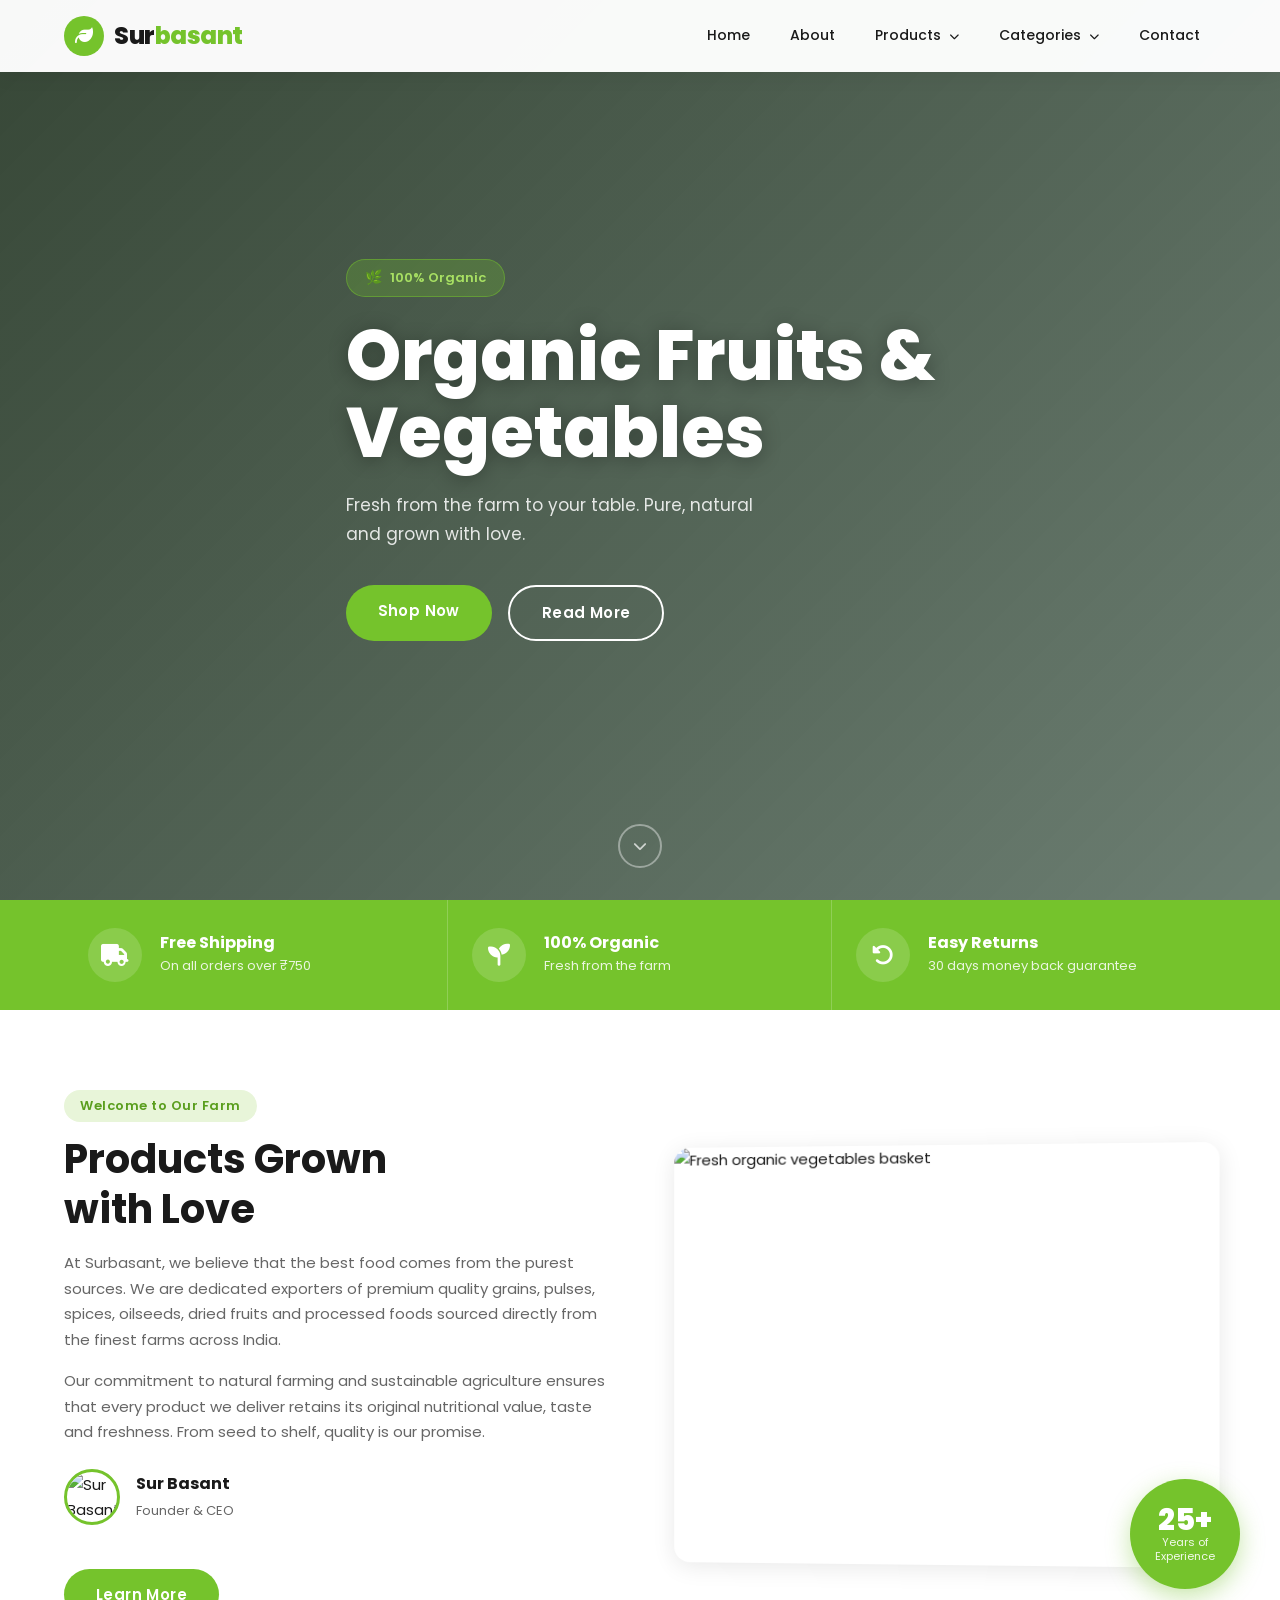
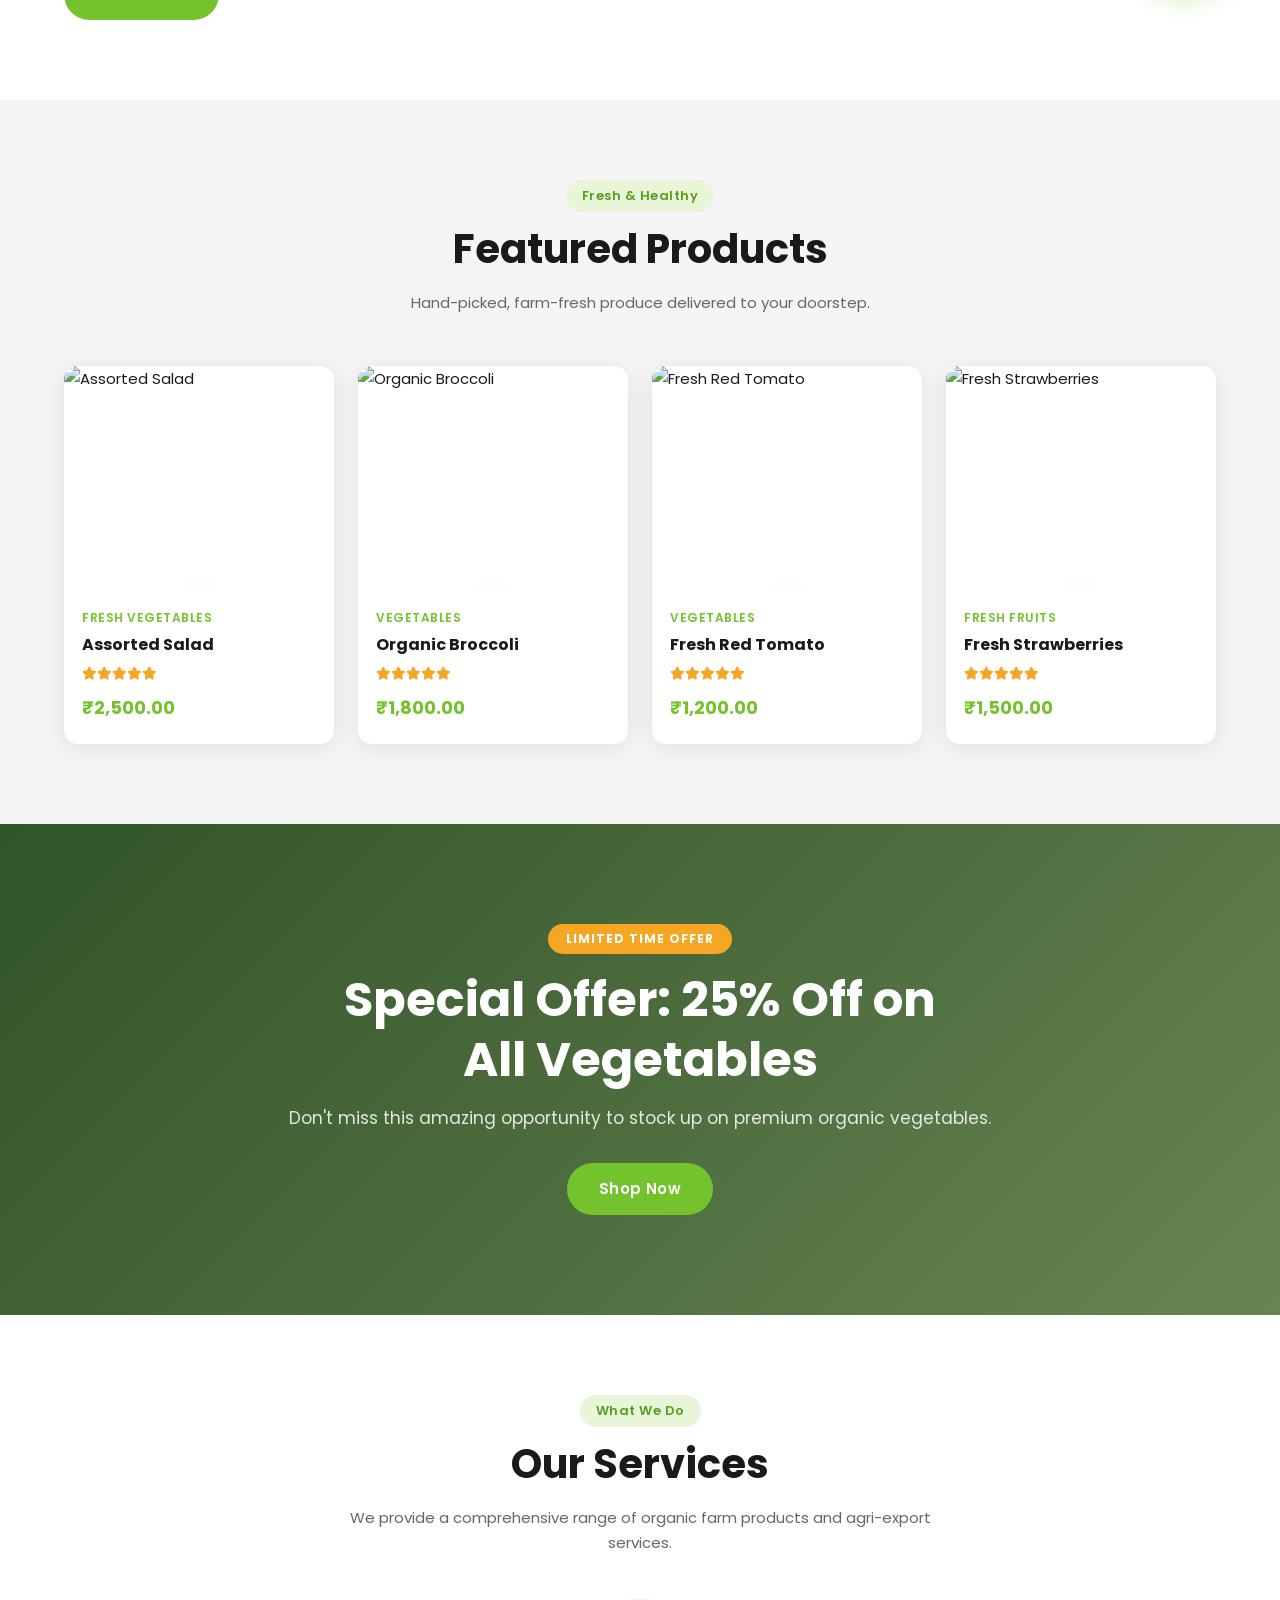
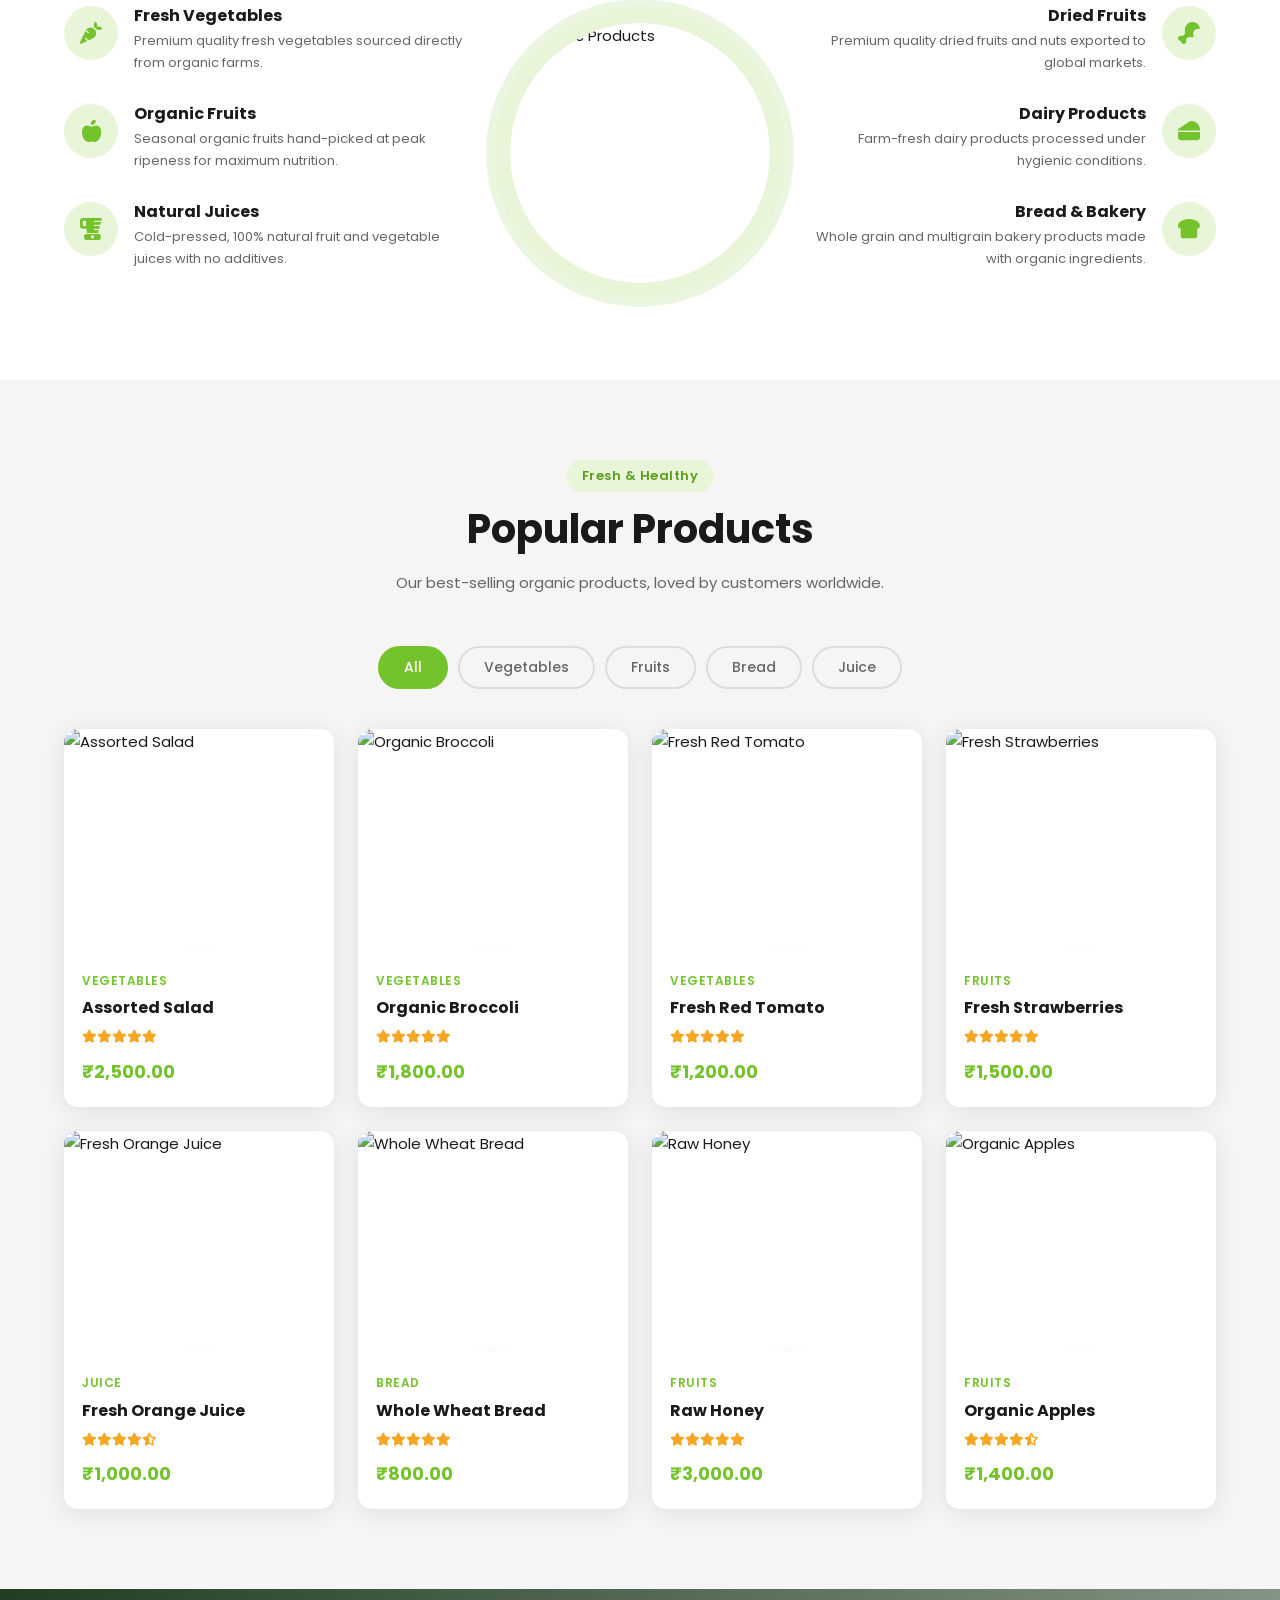
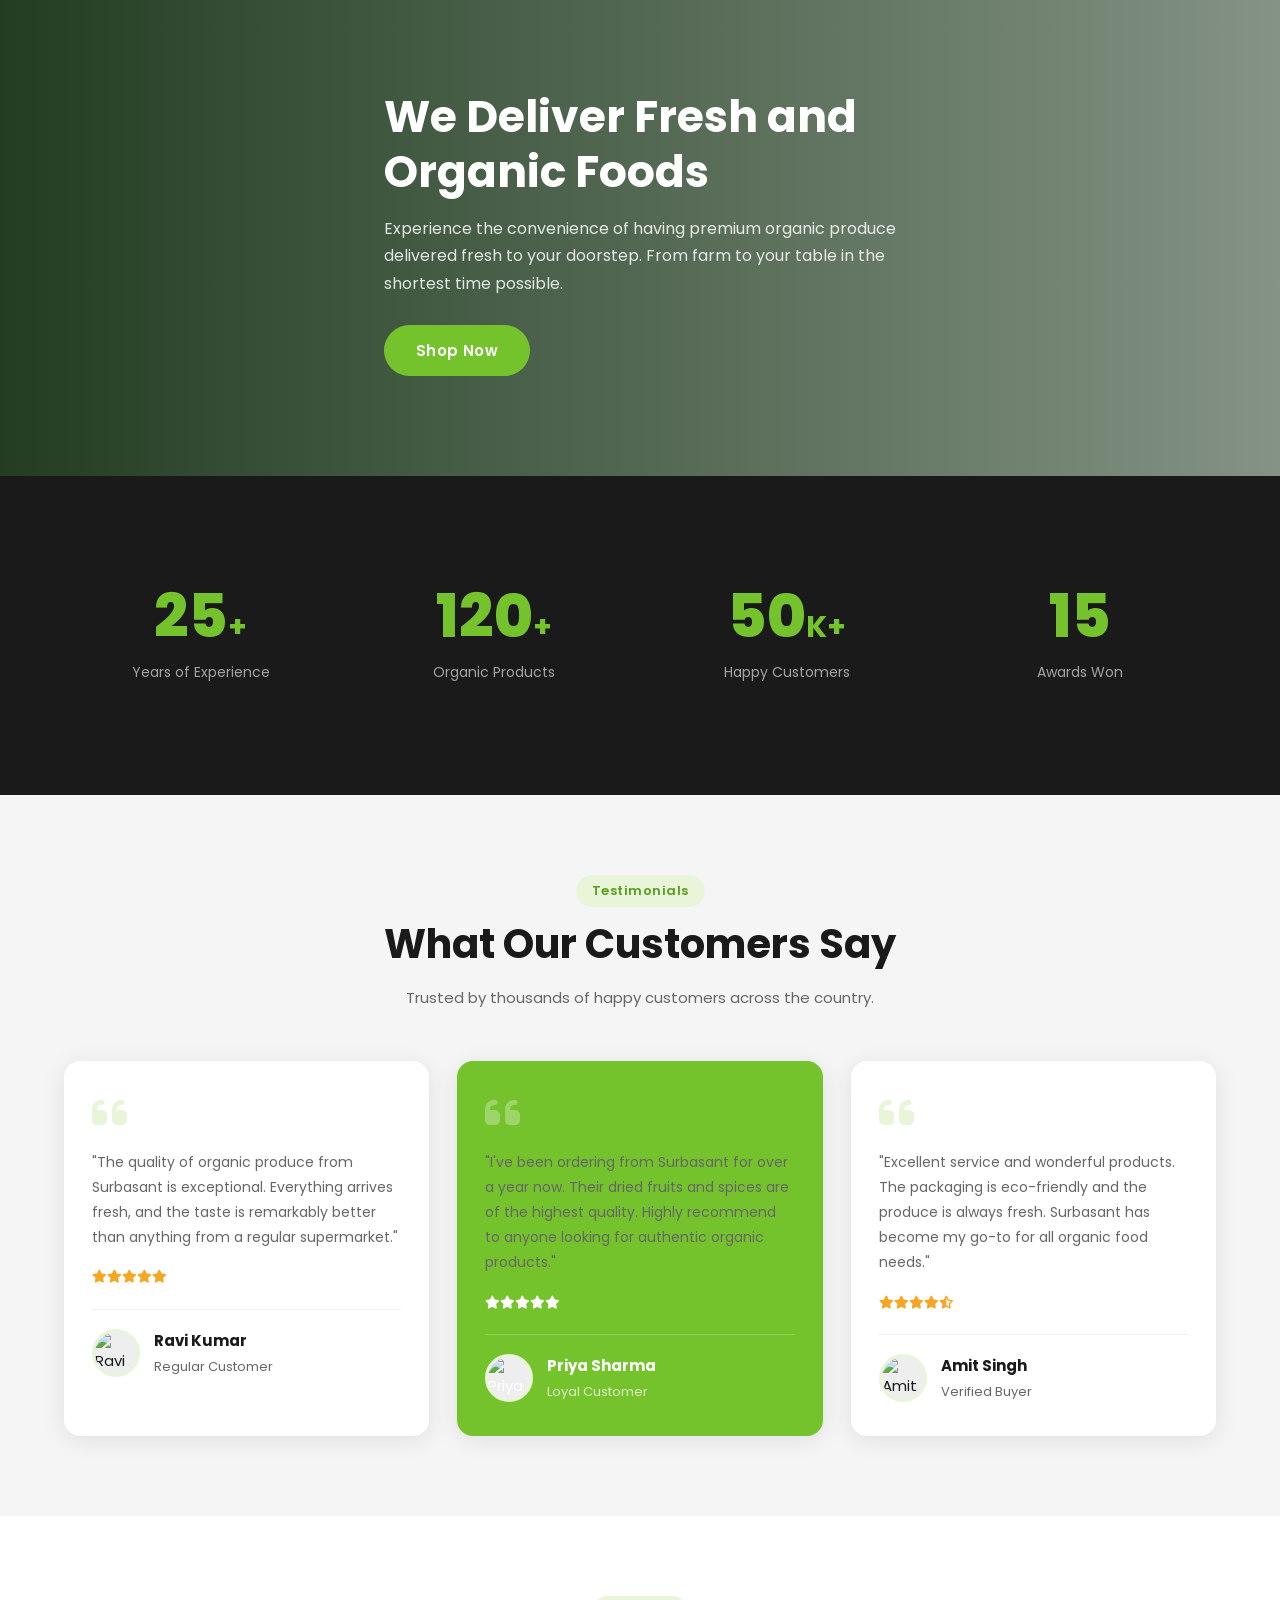
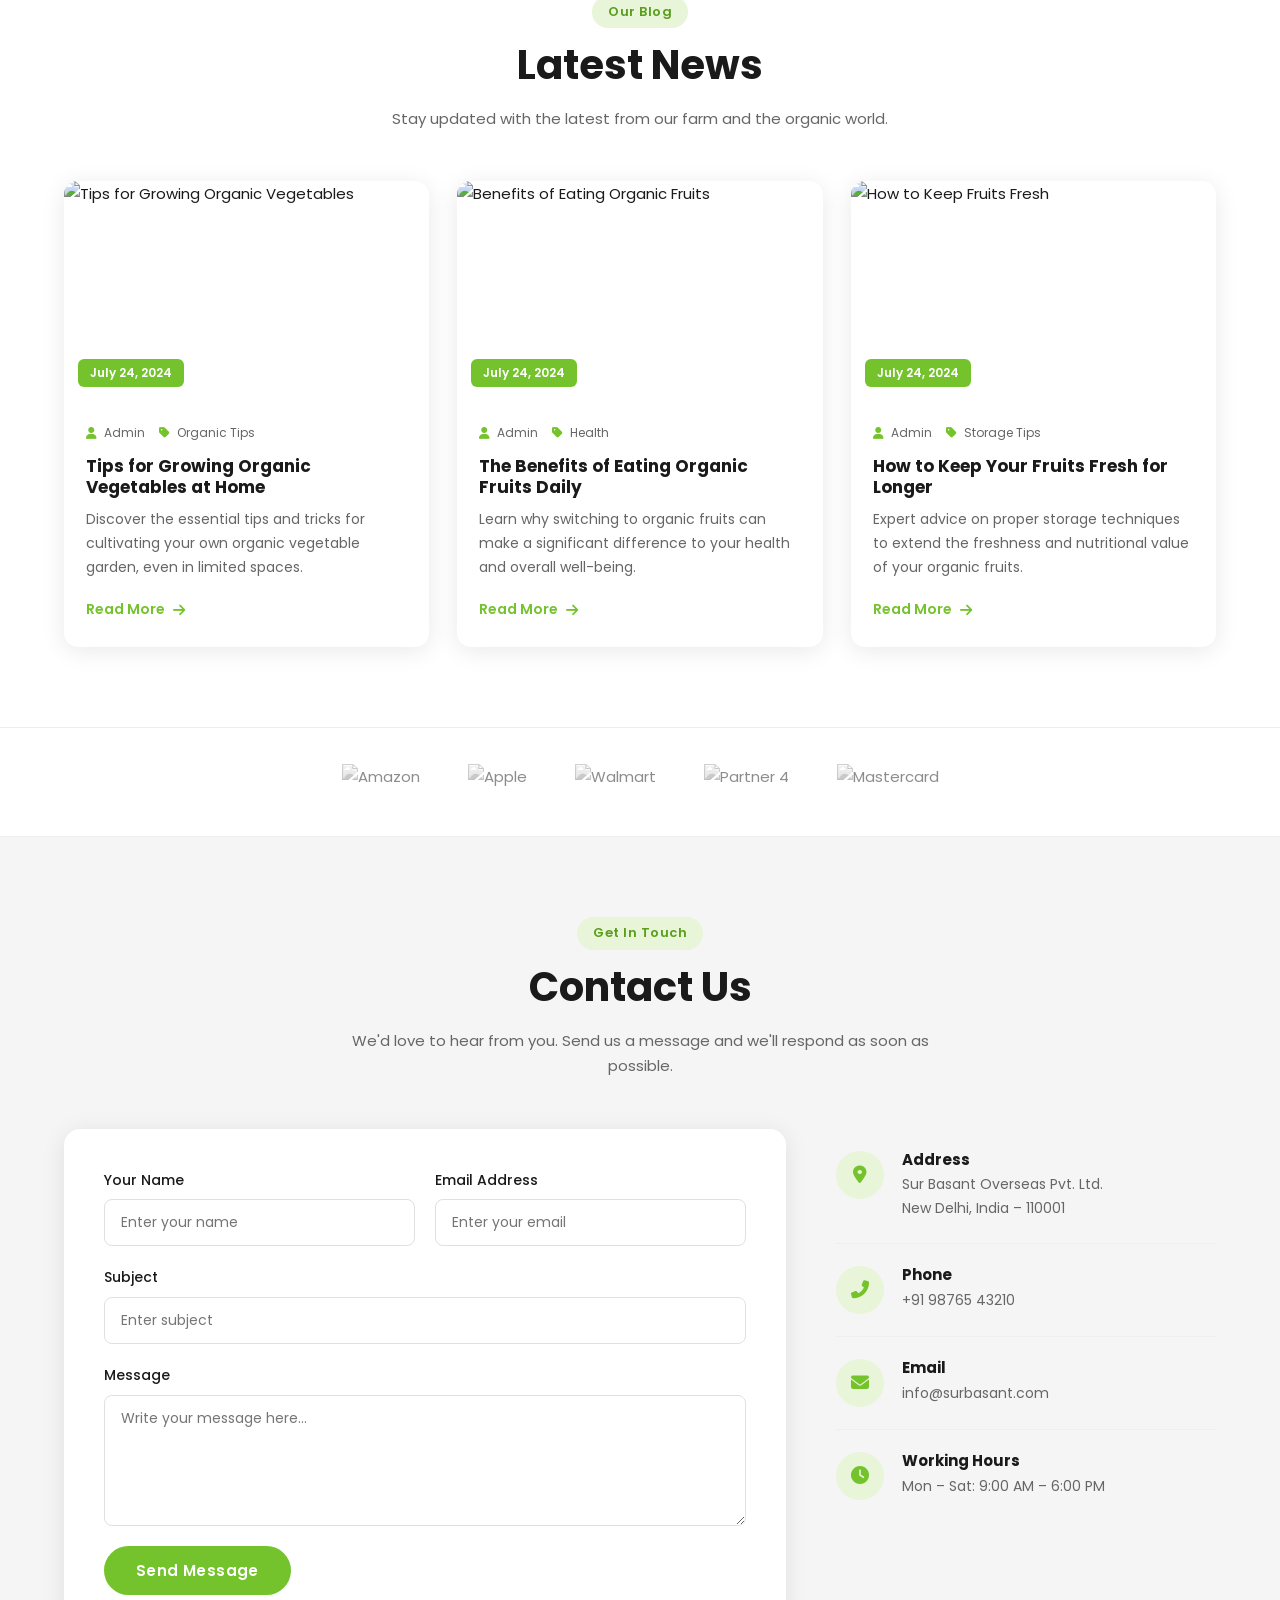
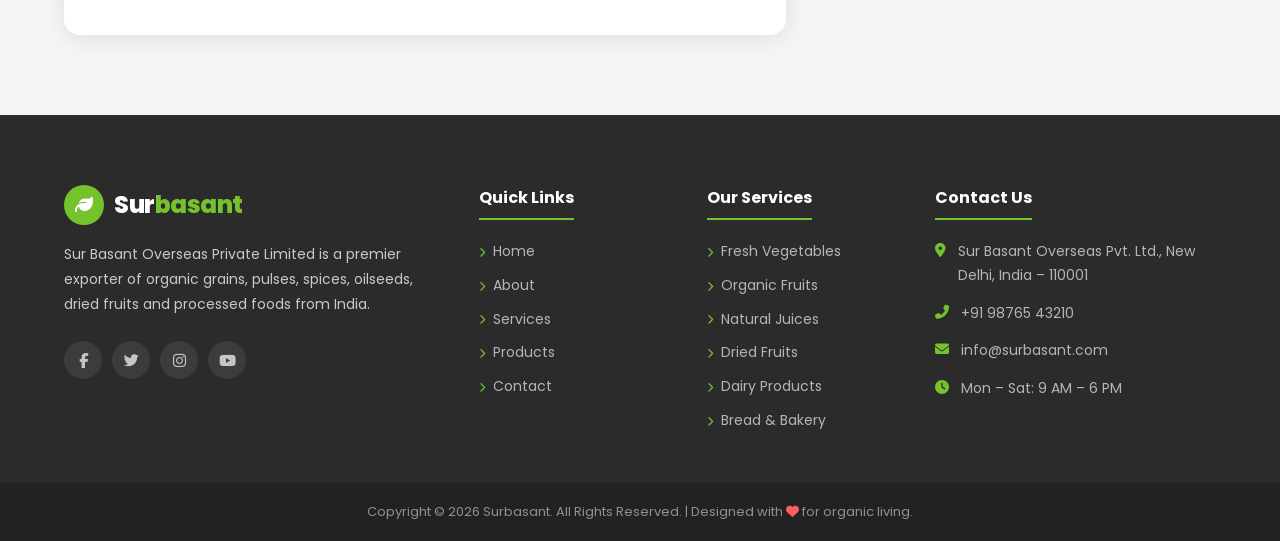
==== index.html @ d6993781 "Initial commit: Complete surbasant.com clone with multi-page support - index.html: Full homepage (he" ====
<!DOCTYPE html>
<html lang="en">
<head>
  <meta charset="UTF-8" />
  <meta name="viewport" content="width=device-width, initial-scale=1.0" />
  <title>Sur Basant Overseas Private Limited – Exporters of Grains, Pulses, Spices, Oilseeds, Dried Fruits & Processed Foods</title>
  <meta name="description" content="Sur Basant Overseas Private Limited – Premium exporters of 100% organic grains, pulses, spices, oilseeds, dried fruits and processed foods. Farm fresh, naturally grown." />
  <link rel="preconnect" href="https://fonts.googleapis.com" />
  <link rel="preconnect" href="https://fonts.gstatic.com" crossorigin />
  <link href="https://fonts.googleapis.com/css2?family=Poppins:wght@300;400;500;600;700;800&display=swap" rel="stylesheet" />
  <link rel="stylesheet" href="https://cdnjs.cloudflare.com/ajax/libs/font-awesome/6.5.0/css/all.min.css" />
  <link rel="stylesheet" href="style.css" />
</head>
<body>

  <!-- ========== HEADER ========== -->
  <header class="site-header" id="site-header">
    <div class="container header-inner">
      <div class="logo">
        <a href="index.html">
          <span class="logo-icon"><i class="fas fa-leaf"></i></span>
          <span class="logo-text">Sur<span>basant</span></span>
        </a>
      </div>
      <nav class="main-nav" id="main-nav">
        <ul>
          <li><a href="index.html" class="active">Home</a></li>
          <li><a href="about.html">About</a></li>
          <li class="has-dropdown">
            <a href="#">Products <i class="fas fa-chevron-down nav-arrow"></i></a>
            <ul class="dropdown">
              <li><a href="products/basmati-rice.html"><i class="fas fa-seedling"></i> Basmati Rice</a></li>
              <li><a href="products/chickpeas.html"><i class="fas fa-circle"></i> Chickpeas</a></li>
            </ul>
          </li>
          <li class="has-dropdown">
            <a href="#">Categories <i class="fas fa-chevron-down nav-arrow"></i></a>
            <ul class="dropdown">
              <li><a href="category/spices.html"><i class="fas fa-pepper-hot"></i> Spices</a></li>
              <li><a href="#"><i class="fas fa-wheat-awn"></i> Grains</a></li>
              <li><a href="#"><i class="fas fa-circle"></i> Pulses</a></li>
              <li><a href="#"><i class="fas fa-apple-alt"></i> Dried Fruits</a></li>
            </ul>
          </li>
          <li><a href="contact.html">Contact</a></li>
        </ul>
      </nav>
      <button class="hamburger" id="hamburger" aria-label="Toggle menu">
        <span></span><span></span><span></span>
      </button>
    </div>
  </header>

  <!-- ========== HERO SECTION ========== -->
  <section class="hero" id="home">
    <div class="hero-bg"></div>
    <div class="hero-overlay"></div>
    <div class="container hero-content">
      <span class="hero-tag">100% Organic</span>
      <h1 class="hero-title">Organic Fruits &amp;<br />Vegetables</h1>
      <p class="hero-subtitle">Fresh from the farm to your table. Pure, natural and grown with love.</p>
      <div class="hero-btns">
        <a href="#products" class="btn btn-primary">Shop Now</a>
        <a href="#about" class="btn btn-outline">Read More</a>
      </div>
    </div>
    <div class="hero-scroll-indicator">
      <span><i class="fas fa-chevron-down"></i></span>
    </div>
  </section>

  <!-- ========== FEATURES STRIP ========== -->
  <section class="features-strip">
    <div class="container features-grid">
      <div class="feature-item">
        <div class="feature-icon"><i class="fas fa-truck"></i></div>
        <div class="feature-text">
          <h4>Free Shipping</h4>
          <p>On all orders over ₹750</p>
        </div>
      </div>
      <div class="feature-item">
        <div class="feature-icon"><i class="fas fa-seedling"></i></div>
        <div class="feature-text">
          <h4>100% Organic</h4>
          <p>Fresh from the farm</p>
        </div>
      </div>
      <div class="feature-item">
        <div class="feature-icon"><i class="fas fa-undo-alt"></i></div>
        <div class="feature-text">
          <h4>Easy Returns</h4>
          <p>30 days money back guarantee</p>
        </div>
      </div>
    </div>
  </section>

  <!-- ========== ABOUT / WELCOME SECTION ========== -->
  <section class="about-section section-padding" id="about">
    <div class="container about-grid">
      <div class="about-text">
        <span class="section-tag">Welcome to Our Farm</span>
        <h2 class="section-title">Products Grown<br />with Love</h2>
        <p>At Surbasant, we believe that the best food comes from the purest sources. We are dedicated exporters of premium quality grains, pulses, spices, oilseeds, dried fruits and processed foods sourced directly from the finest farms across India.</p>
        <p>Our commitment to natural farming and sustainable agriculture ensures that every product we deliver retains its original nutritional value, taste and freshness. From seed to shelf, quality is our promise.</p>
        <div class="about-signature">
          <img src="https://api.dicebear.com/7.x/initials/svg?seed=Sur+Basant&backgroundColor=75c32c&textColor=ffffff&radius=50&fontSize=36" alt="Sur Basant Signature" class="signature-img" />
          <div>
            <strong>Sur Basant</strong>
            <span>Founder &amp; CEO</span>
          </div>
        </div>
        <a href="#about" class="btn btn-primary mt-20">Learn More</a>
      </div>
      <div class="about-image">
        <img src="https://images.unsplash.com/photo-1542838132-92c53300491e?w=600&q=80" alt="Fresh organic vegetables basket" />
        <div class="about-badge">
          <span class="badge-num">25+</span>
          <span class="badge-txt">Years of<br/>Experience</span>
        </div>
      </div>
    </div>
  </section>

  <!-- ========== FEATURED PRODUCTS ========== -->
  <section class="products-section section-padding bg-light" id="featured">
    <div class="container">
      <div class="section-header">
        <span class="section-tag">Fresh &amp; Healthy</span>
        <h2 class="section-title">Featured Products</h2>
        <p>Hand-picked, farm-fresh produce delivered to your doorstep.</p>
      </div>
      <div class="products-grid" id="featured-grid">
        <div class="product-card">
          <div class="product-img-wrap">
            <img src="https://images.unsplash.com/photo-1512621776951-a57141f2eefd?w=400&q=80" alt="Assorted Salad" />
            <div class="product-hover-btn"><i class="fas fa-shopping-cart"></i></div>
          </div>
          <div class="product-info">
            <span class="product-cat">Fresh Vegetables</span>
            <h4 class="product-name"><a href="#">Assorted Salad</a></h4>
            <div class="product-stars">
              <i class="fas fa-star"></i><i class="fas fa-star"></i><i class="fas fa-star"></i><i class="fas fa-star"></i><i class="fas fa-star"></i>
            </div>
            <span class="product-price">₹2,500.00</span>
          </div>
        </div>
        <div class="product-card">
          <div class="product-img-wrap">
            <img src="https://images.unsplash.com/photo-1459411621453-7b03977f4bfc?w=400&q=80" alt="Organic Broccoli" />
            <div class="product-hover-btn"><i class="fas fa-shopping-cart"></i></div>
          </div>
          <div class="product-info">
            <span class="product-cat">Vegetables</span>
            <h4 class="product-name"><a href="#">Organic Broccoli</a></h4>
            <div class="product-stars">
              <i class="fas fa-star"></i><i class="fas fa-star"></i><i class="fas fa-star"></i><i class="fas fa-star"></i><i class="fas fa-star"></i>
            </div>
            <span class="product-price">₹1,800.00</span>
          </div>
        </div>
        <div class="product-card">
          <div class="product-img-wrap">
            <img src="https://images.unsplash.com/photo-1546094096-0df4bcaaa337?w=400&q=80" alt="Fresh Red Tomato" />
            <div class="product-hover-btn"><i class="fas fa-shopping-cart"></i></div>
          </div>
          <div class="product-info">
            <span class="product-cat">Vegetables</span>
            <h4 class="product-name"><a href="#">Fresh Red Tomato</a></h4>
            <div class="product-stars">
              <i class="fas fa-star"></i><i class="fas fa-star"></i><i class="fas fa-star"></i><i class="fas fa-star"></i><i class="fas fa-star"></i>
            </div>
            <span class="product-price">₹1,200.00</span>
          </div>
        </div>
        <div class="product-card">
          <div class="product-img-wrap">
            <img src="https://images.unsplash.com/photo-1464965911861-746a04b4bca6?w=400&q=80" alt="Fresh Strawberries" />
            <div class="product-hover-btn"><i class="fas fa-shopping-cart"></i></div>
          </div>
          <div class="product-info">
            <span class="product-cat">Fresh Fruits</span>
            <h4 class="product-name"><a href="#">Fresh Strawberries</a></h4>
            <div class="product-stars">
              <i class="fas fa-star"></i><i class="fas fa-star"></i><i class="fas fa-star"></i><i class="fas fa-star"></i><i class="fas fa-star"></i>
            </div>
            <span class="product-price">₹1,500.00</span>
          </div>
        </div>
      </div>
    </div>
  </section>

  <!-- ========== SPECIAL OFFER BANNER ========== -->
  <section class="offer-banner">
    <div class="offer-overlay"></div>
    <div class="container offer-content">
      <span class="offer-tag">Limited Time Offer</span>
      <h2>Special Offer: 25% Off on<br />All Vegetables</h2>
      <p>Don't miss this amazing opportunity to stock up on premium organic vegetables.</p>
      <a href="#products" class="btn btn-green">Shop Now</a>
    </div>
  </section>

  <!-- ========== SERVICES SECTION ========== -->
  <section class="services-section section-padding" id="services">
    <div class="container">
      <div class="section-header">
        <span class="section-tag">What We Do</span>
        <h2 class="section-title">Our Services</h2>
        <p>We provide a comprehensive range of organic farm products and agri-export services.</p>
      </div>
      <div class="services-layout">
        <div class="services-col services-left">
          <div class="service-item">
            <div class="service-icon"><i class="fas fa-carrot"></i></div>
            <div class="service-text">
              <h4>Fresh Vegetables</h4>
              <p>Premium quality fresh vegetables sourced directly from organic farms.</p>
            </div>
          </div>
          <div class="service-item">
            <div class="service-icon"><i class="fas fa-apple-alt"></i></div>
            <div class="service-text">
              <h4>Organic Fruits</h4>
              <p>Seasonal organic fruits hand-picked at peak ripeness for maximum nutrition.</p>
            </div>
          </div>
          <div class="service-item">
            <div class="service-icon"><i class="fas fa-blender"></i></div>
            <div class="service-text">
              <h4>Natural Juices</h4>
              <p>Cold-pressed, 100% natural fruit and vegetable juices with no additives.</p>
            </div>
          </div>
        </div>
        <div class="services-center">
          <img src="https://images.unsplash.com/photo-1610348725531-843dff563e2c?w=400&q=80" alt="Organic Products" />
        </div>
        <div class="services-col services-right">
          <div class="service-item reverse">
            <div class="service-icon"><i class="fas fa-drumstick-bite"></i></div>
            <div class="service-text">
              <h4>Dried Fruits</h4>
              <p>Premium quality dried fruits and nuts exported to global markets.</p>
            </div>
          </div>
          <div class="service-item reverse">
            <div class="service-icon"><i class="fas fa-cheese"></i></div>
            <div class="service-text">
              <h4>Dairy Products</h4>
              <p>Farm-fresh dairy products processed under hygienic conditions.</p>
            </div>
          </div>
          <div class="service-item reverse">
            <div class="service-icon"><i class="fas fa-bread-slice"></i></div>
            <div class="service-text">
              <h4>Bread &amp; Bakery</h4>
              <p>Whole grain and multigrain bakery products made with organic ingredients.</p>
            </div>
          </div>
        </div>
      </div>
    </div>
  </section>

  <!-- ========== POPULAR PRODUCTS ========== -->
  <section class="products-section section-padding bg-light" id="products">
    <div class="container">
      <div class="section-header">
        <span class="section-tag">Fresh &amp; Healthy</span>
        <h2 class="section-title">Popular Products</h2>
        <p>Our best-selling organic products, loved by customers worldwide.</p>
      </div>
      <div class="product-filter-tabs">
        <button class="filter-btn active" data-filter="all">All</button>
        <button class="filter-btn" data-filter="vegetables">Vegetables</button>
        <button class="filter-btn" data-filter="fruits">Fruits</button>
        <button class="filter-btn" data-filter="bread">Bread</button>
        <button class="filter-btn" data-filter="juice">Juice</button>
      </div>
      <div class="products-grid" id="popular-grid">
        <div class="product-card" data-cat="vegetables">
          <div class="product-img-wrap">
            <img src="https://images.unsplash.com/photo-1512621776951-a57141f2eefd?w=400&q=80" alt="Assorted Salad" />
            <div class="product-hover-btn"><i class="fas fa-shopping-cart"></i></div>
          </div>
          <div class="product-info">
            <span class="product-cat">Vegetables</span>
            <h4 class="product-name"><a href="#">Assorted Salad</a></h4>
            <div class="product-stars">
              <i class="fas fa-star"></i><i class="fas fa-star"></i><i class="fas fa-star"></i><i class="fas fa-star"></i><i class="fas fa-star"></i>
            </div>
            <span class="product-price">₹2,500.00</span>
          </div>
        </div>
        <div class="product-card" data-cat="vegetables">
          <div class="product-img-wrap">
            <img src="https://images.unsplash.com/photo-1459411621453-7b03977f4bfc?w=400&q=80" alt="Organic Broccoli" />
            <div class="product-hover-btn"><i class="fas fa-shopping-cart"></i></div>
          </div>
          <div class="product-info">
            <span class="product-cat">Vegetables</span>
            <h4 class="product-name"><a href="#">Organic Broccoli</a></h4>
            <div class="product-stars">
              <i class="fas fa-star"></i><i class="fas fa-star"></i><i class="fas fa-star"></i><i class="fas fa-star"></i><i class="fas fa-star"></i>
            </div>
            <span class="product-price">₹1,800.00</span>
          </div>
        </div>
        <div class="product-card" data-cat="vegetables">
          <div class="product-img-wrap">
            <img src="https://images.unsplash.com/photo-1546094096-0df4bcaaa337?w=400&q=80" alt="Fresh Red Tomato" />
            <div class="product-hover-btn"><i class="fas fa-shopping-cart"></i></div>
          </div>
          <div class="product-info">
            <span class="product-cat">Vegetables</span>
            <h4 class="product-name"><a href="#">Fresh Red Tomato</a></h4>
            <div class="product-stars">
              <i class="fas fa-star"></i><i class="fas fa-star"></i><i class="fas fa-star"></i><i class="fas fa-star"></i><i class="fas fa-star"></i>
            </div>
            <span class="product-price">₹1,200.00</span>
          </div>
        </div>
        <div class="product-card" data-cat="fruits">
          <div class="product-img-wrap">
            <img src="https://images.unsplash.com/photo-1464965911861-746a04b4bca6?w=400&q=80" alt="Fresh Strawberries" />
            <div class="product-hover-btn"><i class="fas fa-shopping-cart"></i></div>
          </div>
          <div class="product-info">
            <span class="product-cat">Fruits</span>
            <h4 class="product-name"><a href="#">Fresh Strawberries</a></h4>
            <div class="product-stars">
              <i class="fas fa-star"></i><i class="fas fa-star"></i><i class="fas fa-star"></i><i class="fas fa-star"></i><i class="fas fa-star"></i>
            </div>
            <span class="product-price">₹1,500.00</span>
          </div>
        </div>
        <div class="product-card" data-cat="juice">
          <div class="product-img-wrap">
            <img src="https://images.unsplash.com/photo-1622597467836-f3e5e0ddd9e5?w=400&q=80" alt="Fresh Orange Juice" />
            <div class="product-hover-btn"><i class="fas fa-shopping-cart"></i></div>
          </div>
          <div class="product-info">
            <span class="product-cat">Juice</span>
            <h4 class="product-name"><a href="#">Fresh Orange Juice</a></h4>
            <div class="product-stars">
              <i class="fas fa-star"></i><i class="fas fa-star"></i><i class="fas fa-star"></i><i class="fas fa-star"></i><i class="fas fa-star-half-alt"></i>
            </div>
            <span class="product-price">₹1,000.00</span>
          </div>
        </div>
        <div class="product-card" data-cat="bread">
          <div class="product-img-wrap">
            <img src="https://images.unsplash.com/photo-1509440159596-0249088772ff?w=400&q=80" alt="Whole Wheat Bread" />
            <div class="product-hover-btn"><i class="fas fa-shopping-cart"></i></div>
          </div>
          <div class="product-info">
            <span class="product-cat">Bread</span>
            <h4 class="product-name"><a href="#">Whole Wheat Bread</a></h4>
            <div class="product-stars">
              <i class="fas fa-star"></i><i class="fas fa-star"></i><i class="fas fa-star"></i><i class="fas fa-star"></i><i class="fas fa-star"></i>
            </div>
            <span class="product-price">₹800.00</span>
          </div>
        </div>
        <div class="product-card" data-cat="fruits">
          <div class="product-img-wrap">
            <img src="https://images.unsplash.com/photo-1474625121024-7595bfbc57ac?w=400&q=80" alt="Raw Honey" />
            <div class="product-hover-btn"><i class="fas fa-shopping-cart"></i></div>
          </div>
          <div class="product-info">
            <span class="product-cat">Fruits</span>
            <h4 class="product-name"><a href="#">Raw Honey</a></h4>
            <div class="product-stars">
              <i class="fas fa-star"></i><i class="fas fa-star"></i><i class="fas fa-star"></i><i class="fas fa-star"></i><i class="fas fa-star"></i>
            </div>
            <span class="product-price">₹3,000.00</span>
          </div>
        </div>
        <div class="product-card" data-cat="fruits">
          <div class="product-img-wrap">
            <img src="https://images.unsplash.com/photo-1567306226416-28f0efdc88ce?w=400&q=80" alt="Organic Apples" />
            <div class="product-hover-btn"><i class="fas fa-shopping-cart"></i></div>
          </div>
          <div class="product-info">
            <span class="product-cat">Fruits</span>
            <h4 class="product-name"><a href="#">Organic Apples</a></h4>
            <div class="product-stars">
              <i class="fas fa-star"></i><i class="fas fa-star"></i><i class="fas fa-star"></i><i class="fas fa-star"></i><i class="fas fa-star-half-alt"></i>
            </div>
            <span class="product-price">₹1,400.00</span>
          </div>
        </div>
      </div>
    </div>
  </section>

  <!-- ========== DELIVERY BANNER ========== -->
  <section class="delivery-banner">
    <div class="delivery-overlay"></div>
    <div class="container delivery-content">
      <h2>We Deliver Fresh and<br/>Organic Foods</h2>
      <p>Experience the convenience of having premium organic produce delivered fresh to your doorstep. From farm to your table in the shortest time possible.</p>
      <a href="#products" class="btn btn-green">Shop Now</a>
    </div>
  </section>

  <!-- ========== STATS SECTION ========== -->
  <section class="stats-section section-padding">
    <div class="container stats-grid">
      <div class="stat-item">
        <span class="stat-num" data-target="25">0</span><span class="stat-suffix">+</span>
        <p>Years of Experience</p>
      </div>
      <div class="stat-item">
        <span class="stat-num" data-target="120">0</span><span class="stat-suffix">+</span>
        <p>Organic Products</p>
      </div>
      <div class="stat-item">
        <span class="stat-num" data-target="50">0</span><span class="stat-suffix">K+</span>
        <p>Happy Customers</p>
      </div>
      <div class="stat-item">
        <span class="stat-num" data-target="15">0</span><span class="stat-suffix"></span>
        <p>Awards Won</p>
      </div>
    </div>
  </section>

  <!-- ========== TESTIMONIALS ========== -->
  <section class="testimonials-section section-padding bg-light">
    <div class="container">
      <div class="section-header">
        <span class="section-tag">Testimonials</span>
        <h2 class="section-title">What Our Customers Say</h2>
        <p>Trusted by thousands of happy customers across the country.</p>
      </div>
      <div class="testimonials-grid">
        <div class="testimonial-card">
          <div class="testimonial-quote"><i class="fas fa-quote-left"></i></div>
          <p>"The quality of organic produce from Surbasant is exceptional. Everything arrives fresh, and the taste is remarkably better than anything from a regular supermarket."</p>
          <div class="testimonial-stars">
            <i class="fas fa-star"></i><i class="fas fa-star"></i><i class="fas fa-star"></i><i class="fas fa-star"></i><i class="fas fa-star"></i>
          </div>
          <div class="testimonial-author">
            <img src="https://api.dicebear.com/7.x/avataaars/svg?seed=Ravi+Kumar&backgroundColor=b6e3f4" alt="Ravi Kumar" />
            <div>
              <strong>Ravi Kumar</strong>
              <span>Regular Customer</span>
            </div>
          </div>
        </div>
        <div class="testimonial-card featured-testimonial">
          <div class="testimonial-quote"><i class="fas fa-quote-left"></i></div>
          <p>"I've been ordering from Surbasant for over a year now. Their dried fruits and spices are of the highest quality. Highly recommend to anyone looking for authentic organic products."</p>
          <div class="testimonial-stars">
            <i class="fas fa-star"></i><i class="fas fa-star"></i><i class="fas fa-star"></i><i class="fas fa-star"></i><i class="fas fa-star"></i>
          </div>
          <div class="testimonial-author">
            <img src="https://api.dicebear.com/7.x/avataaars/svg?seed=Priya+Sharma&backgroundColor=ffd93d" alt="Priya Sharma" />
            <div>
              <strong>Priya Sharma</strong>
              <span>Loyal Customer</span>
            </div>
          </div>
        </div>
        <div class="testimonial-card">
          <div class="testimonial-quote"><i class="fas fa-quote-left"></i></div>
          <p>"Excellent service and wonderful products. The packaging is eco-friendly and the produce is always fresh. Surbasant has become my go-to for all organic food needs."</p>
          <div class="testimonial-stars">
            <i class="fas fa-star"></i><i class="fas fa-star"></i><i class="fas fa-star"></i><i class="fas fa-star"></i><i class="fas fa-star-half-alt"></i>
          </div>
          <div class="testimonial-author">
            <img src="https://api.dicebear.com/7.x/avataaars/svg?seed=Amit+Singh&backgroundColor=c0eb75" alt="Amit Singh" />
            <div>
              <strong>Amit Singh</strong>
              <span>Verified Buyer</span>
            </div>
          </div>
        </div>
      </div>
    </div>
  </section>

  <!-- ========== BLOG / LATEST NEWS ========== -->
  <section class="blog-section section-padding">
    <div class="container">
      <div class="section-header">
        <span class="section-tag">Our Blog</span>
        <h2 class="section-title">Latest News</h2>
        <p>Stay updated with the latest from our farm and the organic world.</p>
      </div>
      <div class="blog-grid">
        <div class="blog-card">
          <div class="blog-img">
            <img src="https://images.unsplash.com/photo-1416879595882-3373a0480b5b?w=500&q=80" alt="Tips for Growing Organic Vegetables" />
            <div class="blog-date">July 24, 2024</div>
          </div>
          <div class="blog-content">
            <div class="blog-meta"><span><i class="fas fa-user"></i> Admin</span><span><i class="fas fa-tag"></i> Organic Tips</span></div>
            <h4><a href="#">Tips for Growing Organic Vegetables at Home</a></h4>
            <p>Discover the essential tips and tricks for cultivating your own organic vegetable garden, even in limited spaces.</p>
            <a href="#" class="read-more">Read More <i class="fas fa-arrow-right"></i></a>
          </div>
        </div>
        <div class="blog-card">
          <div class="blog-img">
            <img src="https://images.unsplash.com/photo-1490645935967-10de6ba17061?w=500&q=80" alt="Benefits of Eating Organic Fruits" />
            <div class="blog-date">July 24, 2024</div>
          </div>
          <div class="blog-content">
            <div class="blog-meta"><span><i class="fas fa-user"></i> Admin</span><span><i class="fas fa-tag"></i> Health</span></div>
            <h4><a href="#">The Benefits of Eating Organic Fruits Daily</a></h4>
            <p>Learn why switching to organic fruits can make a significant difference to your health and overall well-being.</p>
            <a href="#" class="read-more">Read More <i class="fas fa-arrow-right"></i></a>
          </div>
        </div>
        <div class="blog-card">
          <div class="blog-img">
            <img src="https://images.unsplash.com/photo-1610832958506-aa56368176cf?w=500&q=80" alt="How to Keep Fruits Fresh" />
            <div class="blog-date">July 24, 2024</div>
          </div>
          <div class="blog-content">
            <div class="blog-meta"><span><i class="fas fa-user"></i> Admin</span><span><i class="fas fa-tag"></i> Storage Tips</span></div>
            <h4><a href="#">How to Keep Your Fruits Fresh for Longer</a></h4>
            <p>Expert advice on proper storage techniques to extend the freshness and nutritional value of your organic fruits.</p>
            <a href="#" class="read-more">Read More <i class="fas fa-arrow-right"></i></a>
          </div>
        </div>
      </div>
    </div>
  </section>

  <!-- ========== PARTNER LOGOS ========== -->
  <section class="partners-section">
    <div class="container partners-slider">
      <div class="partner-logo"><img src="https://upload.wikimedia.org/wikipedia/commons/thumb/a/a9/Amazon_logo.svg/320px-Amazon_logo.svg.png" alt="Amazon" /></div>
      <div class="partner-logo"><img src="https://upload.wikimedia.org/wikipedia/commons/thumb/f/fa/Apple_logo_black.svg/195px-Apple_logo_black.svg.png" alt="Apple" /></div>
      <div class="partner-logo"><img src="https://upload.wikimedia.org/wikipedia/commons/thumb/2/2f/Walmart_Wordmark.svg/320px-Walmart_Wordmark.svg.png" alt="Walmart" /></div>
      <div class="partner-logo"><img src="https://upload.wikimedia.org/wikipedia/commons/thumb/4/44/BMW.svg/300px-BMW.svg.png" alt="Partner 4" /></div>
      <div class="partner-logo"><img src="https://upload.wikimedia.org/wikipedia/commons/thumb/2/2a/Mastercard-logo.svg/300px-Mastercard-logo.svg.png" alt="Mastercard" /></div>
    </div>
  </section>

  <!-- ========== CONTACT SECTION ========== -->
  <section class="contact-section section-padding bg-light" id="contact">
    <div class="container">
      <div class="section-header">
        <span class="section-tag">Get In Touch</span>
        <h2 class="section-title">Contact Us</h2>
        <p>We'd love to hear from you. Send us a message and we'll respond as soon as possible.</p>
      </div>
      <div class="contact-grid">
        <div class="contact-form-wrap">
          <form class="contact-form" id="contact-form">
            <div class="form-row">
              <div class="form-group">
                <label for="name">Your Name</label>
                <input type="text" id="name" name="name" placeholder="Enter your name" required />
              </div>
              <div class="form-group">
                <label for="email">Email Address</label>
                <input type="email" id="email" name="email" placeholder="Enter your email" required />
              </div>
            </div>
            <div class="form-group">
              <label for="subject">Subject</label>
              <input type="text" id="subject" name="subject" placeholder="Enter subject" />
            </div>
            <div class="form-group">
              <label for="message">Message</label>
              <textarea id="message" name="message" rows="5" placeholder="Write your message here..."></textarea>
            </div>
            <button type="submit" class="btn btn-primary" id="contact-submit">Send Message</button>
          </form>
        </div>
        <div class="contact-info-wrap">
          <div class="contact-info-item">
            <div class="contact-info-icon"><i class="fas fa-map-marker-alt"></i></div>
            <div>
              <h4>Address</h4>
              <p>Sur Basant Overseas Pvt. Ltd.<br />New Delhi, India – 110001</p>
            </div>
          </div>
          <div class="contact-info-item">
            <div class="contact-info-icon"><i class="fas fa-phone-alt"></i></div>
            <div>
              <h4>Phone</h4>
              <p>+91 98765 43210</p>
            </div>
          </div>
          <div class="contact-info-item">
            <div class="contact-info-icon"><i class="fas fa-envelope"></i></div>
            <div>
              <h4>Email</h4>
              <p>info@surbasant.com</p>
            </div>
          </div>
          <div class="contact-info-item">
            <div class="contact-info-icon"><i class="fas fa-clock"></i></div>
            <div>
              <h4>Working Hours</h4>
              <p>Mon – Sat: 9:00 AM – 6:00 PM</p>
            </div>
          </div>
        </div>
      </div>
    </div>
  </section>

  <!-- ========== FOOTER ========== -->
  <footer class="site-footer" id="footer">
    <div class="footer-main">
      <div class="container footer-grid">
        <div class="footer-col footer-about">
          <div class="footer-logo">
            <span class="logo-icon"><i class="fas fa-leaf"></i></span>
            <span class="logo-text">Sur<span>basant</span></span>
          </div>
          <p>Sur Basant Overseas Private Limited is a premier exporter of organic grains, pulses, spices, oilseeds, dried fruits and processed foods from India.</p>
          <div class="footer-social">
            <a href="#" id="fb-link" aria-label="Facebook"><i class="fab fa-facebook-f"></i></a>
            <a href="#" id="tw-link" aria-label="Twitter"><i class="fab fa-twitter"></i></a>
            <a href="#" id="ig-link" aria-label="Instagram"><i class="fab fa-instagram"></i></a>
            <a href="#" id="yt-link" aria-label="YouTube"><i class="fab fa-youtube"></i></a>
          </div>
        </div>
        <div class="footer-col">
          <h4 class="footer-col-title">Quick Links</h4>
          <ul class="footer-links">
            <li><a href="#home"><i class="fas fa-chevron-right"></i> Home</a></li>
            <li><a href="#about"><i class="fas fa-chevron-right"></i> About</a></li>
            <li><a href="#services"><i class="fas fa-chevron-right"></i> Services</a></li>
            <li><a href="#products"><i class="fas fa-chevron-right"></i> Products</a></li>
            <li><a href="#contact"><i class="fas fa-chevron-right"></i> Contact</a></li>
          </ul>
        </div>
        <div class="footer-col">
          <h4 class="footer-col-title">Our Services</h4>
          <ul class="footer-links">
            <li><a href="#services"><i class="fas fa-chevron-right"></i> Fresh Vegetables</a></li>
            <li><a href="#services"><i class="fas fa-chevron-right"></i> Organic Fruits</a></li>
            <li><a href="#services"><i class="fas fa-chevron-right"></i> Natural Juices</a></li>
            <li><a href="#services"><i class="fas fa-chevron-right"></i> Dried Fruits</a></li>
            <li><a href="#services"><i class="fas fa-chevron-right"></i> Dairy Products</a></li>
            <li><a href="#services"><i class="fas fa-chevron-right"></i> Bread &amp; Bakery</a></li>
          </ul>
        </div>
        <div class="footer-col">
          <h4 class="footer-col-title">Contact Us</h4>
          <ul class="footer-contact-list">
            <li><i class="fas fa-map-marker-alt"></i> Sur Basant Overseas Pvt. Ltd., New Delhi, India – 110001</li>
            <li><i class="fas fa-phone-alt"></i> +91 98765 43210</li>
            <li><i class="fas fa-envelope"></i> info@surbasant.com</li>
            <li><i class="fas fa-clock"></i> Mon – Sat: 9 AM – 6 PM</li>
          </ul>
        </div>
      </div>
    </div>
    <div class="footer-bottom">
      <div class="container">
        <p>Copyright &copy; <span id="year"></span> Surbasant. All Rights Reserved. | Designed with <i class="fas fa-heart" style="color:#fc5f5f"></i> for organic living.</p>
      </div>
    </div>
  </footer>

  <!-- Back to Top -->
  <button class="back-to-top" id="back-to-top" aria-label="Back to top">
    <i class="fas fa-arrow-up"></i>
  </button>

  <script src="script.js"></script>
</body>
</html>
---- style.css ----
/* ============================================================
   SURBASANT CLONE – MAIN STYLESHEET
   ============================================================ */

/* ---------- CSS Variables ---------- */
:root {
  --green:       #75c32c;
  --green-dark:  #5a9e1e;
  --green-light: #e8f5d9;
  --orange:      #f5a623;
  --dark:        #1a1a1a;
  --dark-2:      #2b2b2b;
  --gray:        #666666;
  --light-gray:  #f5f5f5;
  --white:       #ffffff;
  --font:        'Poppins', sans-serif;
  --radius:      8px;
  --shadow:      0 4px 24px rgba(0,0,0,0.09);
  --transition:  all 0.3s ease;
}

/* ---------- Reset & Base ---------- */
*, *::before, *::after { box-sizing: border-box; margin: 0; padding: 0; }
html { scroll-behavior: smooth; }
body {
  font-family: var(--font);
  font-size: 15px;
  color: var(--dark);
  line-height: 1.7;
  background: #fff;
  overflow-x: hidden;
}
img { max-width: 100%; display: block; }
a { text-decoration: none; color: inherit; }
ul { list-style: none; }
h1,h2,h3,h4,h5 { font-weight: 700; line-height: 1.25; }
button { cursor: pointer; border: none; background: none; font-family: var(--font); }

/* ---------- Utilities ---------- */
.container { max-width: 1200px; margin: 0 auto; padding: 0 24px; }
.section-padding { padding: 80px 0; }
.bg-light { background: var(--light-gray); }
.mt-20 { margin-top: 20px; }

/* ---------- Buttons ---------- */
.btn {
  display: inline-block;
  padding: 13px 32px;
  border-radius: 40px;
  font-size: 15px;
  font-weight: 600;
  transition: var(--transition);
  letter-spacing: 0.4px;
}
.btn-primary {
  background: var(--green);
  color: #fff;
}
.btn-primary:hover { background: var(--green-dark); transform: translateY(-2px); box-shadow: 0 8px 24px rgba(117,195,44,0.3); }
.btn-outline {
  border: 2px solid #fff;
  color: #fff;
  background: transparent;
}
.btn-outline:hover { background: #fff; color: var(--dark); }
.btn-green { background: var(--green); color: #fff; }
.btn-green:hover { background: var(--green-dark); transform: translateY(-2px); }

/* ---------- Section Tags & Titles ---------- */
.section-tag {
  display: inline-block;
  background: var(--green-light);
  color: var(--green-dark);
  padding: 5px 16px;
  border-radius: 20px;
  font-size: 13px;
  font-weight: 600;
  margin-bottom: 12px;
  letter-spacing: 0.5px;
}
.section-title {
  font-size: clamp(28px, 4vw, 40px);
  color: var(--dark);
  margin-bottom: 16px;
}
.section-header { text-align: center; max-width: 600px; margin: 0 auto 50px; }
.section-header p { color: var(--gray); }


/* ============================================================
   HEADER
   ============================================================ */
.site-header {
  position: fixed;
  top: 0; left: 0; right: 0;
  z-index: 1000;
  padding: 0;
  background: rgba(255,255,255,0.97);
  box-shadow: 0 2px 20px rgba(0,0,0,0.08);
  transition: var(--transition);
}
.site-header.scrolled { box-shadow: 0 4px 30px rgba(0,0,0,0.12); }
.header-inner {
  display: flex;
  align-items: center;
  justify-content: space-between;
  height: 72px;
}
.logo a {
  display: flex;
  align-items: center;
  gap: 10px;
}
.logo-icon {
  width: 40px; height: 40px;
  background: var(--green);
  border-radius: 50%;
  display: flex; align-items: center; justify-content: center;
  color: #fff;
  font-size: 18px;
}
.logo-text {
  font-size: 24px;
  font-weight: 800;
  color: var(--dark);
  letter-spacing: -0.5px;
}
.logo-text span { color: var(--green); }

.main-nav ul { display: flex; gap: 8px; }
.main-nav ul li a {
  display: block;
  padding: 8px 16px;
  border-radius: 6px;
  font-size: 14px;
  font-weight: 500;
  color: var(--dark);
  transition: var(--transition);
}
.main-nav ul li a:hover,
.main-nav ul li a.active {
  color: var(--green);
  background: var(--green-light);
}

/* Dropdown */
.has-dropdown { position: relative; }
.dropdown {
  position: absolute;
  top: calc(100% + 8px);
  left: 0;
  background: #fff;
  border-radius: 10px;
  box-shadow: 0 8px 32px rgba(0,0,0,0.12);
  min-width: 200px;
  padding: 8px 0;
  opacity: 0;
  pointer-events: none;
  transform: translateY(8px);
  transition: all 0.25s ease;
  z-index: 100;
  border-top: 3px solid var(--green);
}
.has-dropdown:hover .dropdown {
  opacity: 1;
  pointer-events: all;
  transform: translateY(0);
}
.dropdown li a {
  display: flex;
  align-items: center;
  gap: 10px;
  padding: 10px 18px !important;
  font-size: 14px;
  color: var(--dark) !important;
  background: none !important;
  border-radius: 0 !important;
  transition: var(--transition);
}
.dropdown li a i { color: var(--green); width: 16px; font-size: 13px; }
.dropdown li a:hover { background: var(--green-light) !important; color: var(--green) !important; padding-left: 22px !important; }
.nav-arrow { font-size: 10px; margin-left: 4px; transition: transform 0.2s; }
.has-dropdown:hover .nav-arrow { transform: rotate(180deg); }

.hamburger {
  display: none;
  flex-direction: column;
  gap: 5px;
  padding: 4px;
}
.hamburger span {
  display: block;
  width: 24px; height: 2.5px;
  background: var(--dark);
  border-radius: 2px;
  transition: var(--transition);
}
.hamburger.open span:nth-child(1) { transform: translateY(7.5px) rotate(45deg); }
.hamburger.open span:nth-child(2) { opacity: 0; }
.hamburger.open span:nth-child(3) { transform: translateY(-7.5px) rotate(-45deg); }


/* ============================================================
   HERO
   ============================================================ */
.hero {
  position: relative;
  height: 100vh;
  min-height: 600px;
  display: flex;
  align-items: center;
  overflow: hidden;
}
.hero-bg {
  position: absolute;
  inset: 0;
  background: url('https://images.unsplash.com/photo-1542838132-92c53300491e?w=1600&q=80') center/cover no-repeat;
  transform: scale(1.05);
  transition: transform 8s ease;
  animation: heroZoom 8s ease-out forwards;
}
@keyframes heroZoom { from { transform: scale(1.05); } to { transform: scale(1); } }
.hero-overlay {
  position: absolute;
  inset: 0;
  background: linear-gradient(135deg, rgba(10,30,10,0.82) 0%, rgba(10,40,20,0.6) 100%);
}
.hero-content {
  position: relative;
  z-index: 2;
  color: #fff;
  max-width: 640px;
  animation: fadeInUp 0.9s ease both;
}
@keyframes fadeInUp {
  from { opacity: 0; transform: translateY(40px); }
  to   { opacity: 1; transform: translateY(0); }
}
.hero-tag {
  display: inline-flex;
  align-items: center;
  gap: 8px;
  background: rgba(117,195,44,0.25);
  border: 1px solid rgba(117,195,44,0.5);
  color: #a8e063;
  padding: 6px 18px;
  border-radius: 20px;
  font-size: 13px;
  font-weight: 600;
  margin-bottom: 20px;
  backdrop-filter: blur(6px);
}
.hero-tag::before { content: "🌿"; font-size: 14px; }
.hero-title {
  font-size: clamp(40px, 6vw, 70px);
  font-weight: 800;
  line-height: 1.1;
  margin-bottom: 20px;
  color: #fff;
  text-shadow: 0 2px 20px rgba(0,0,0,0.3);
}
.hero-subtitle {
  font-size: 17px;
  color: rgba(255,255,255,0.85);
  margin-bottom: 36px;
  max-width: 420px;
}
.hero-btns { display: flex; gap: 16px; flex-wrap: wrap; }

.hero-scroll-indicator {
  position: absolute;
  bottom: 32px;
  left: 50%;
  transform: translateX(-50%);
  z-index: 2;
  animation: bounce 2s infinite;
}
.hero-scroll-indicator span {
  width: 44px; height: 44px;
  border: 2px solid rgba(255,255,255,0.4);
  border-radius: 50%;
  display: flex; align-items: center; justify-content: center;
  color: rgba(255,255,255,0.7);
  font-size: 14px;
}
@keyframes bounce {
  0%,100% { transform: translateX(-50%) translateY(0); }
  50%      { transform: translateX(-50%) translateY(8px); }
}


/* ============================================================
   FEATURES STRIP
   ============================================================ */
.features-strip {
  background: var(--green);
  padding: 0;
}
.features-grid {
  display: grid;
  grid-template-columns: repeat(3, 1fr);
}
.feature-item {
  display: flex;
  align-items: center;
  gap: 18px;
  padding: 28px 24px;
  color: #fff;
  border-right: 1px solid rgba(255,255,255,0.2);
  transition: var(--transition);
}
.feature-item:last-child { border-right: none; }
.feature-item:hover { background: rgba(0,0,0,0.1); }
.feature-icon {
  width: 54px; height: 54px;
  background: rgba(255,255,255,0.15);
  border-radius: 50%;
  display: flex; align-items: center; justify-content: center;
  font-size: 22px;
  flex-shrink: 0;
}
.feature-text h4 { font-size: 16px; margin-bottom: 2px; }
.feature-text p  { font-size: 13px; opacity: 0.85; }


/* ============================================================
   ABOUT SECTION
   ============================================================ */
.about-grid {
  display: grid;
  grid-template-columns: 1fr 1fr;
  gap: 60px;
  align-items: center;
}
.about-text p { color: var(--gray); margin-bottom: 16px; }
.about-signature {
  display: flex;
  align-items: center;
  gap: 16px;
  margin: 24px 0;
}
.signature-img {
  width: 56px; height: 56px;
  border-radius: 50%;
  border: 3px solid var(--green);
}
.about-signature strong { display: block; font-size: 16px; }
.about-signature span  { font-size: 13px; color: var(--gray); }
.about-image {
  position: relative;
  border-radius: 16px;
  overflow: visible;
}
.about-image img {
  border-radius: 16px;
  width: 100%;
  height: 420px;
  object-fit: cover;
  box-shadow: var(--shadow);
  transform: perspective(1000px) rotateY(-3deg);
  transition: var(--transition);
}
.about-image:hover img { transform: perspective(1000px) rotateY(0deg); }
.about-badge {
  position: absolute;
  bottom: -24px;
  right: -24px;
  background: var(--green);
  color: #fff;
  width: 110px; height: 110px;
  border-radius: 50%;
  display: flex;
  flex-direction: column;
  align-items: center;
  justify-content: center;
  text-align: center;
  box-shadow: 0 8px 24px rgba(117,195,44,0.4);
  animation: spin-badge 20s linear infinite;
}
@keyframes spin-badge { from { box-shadow: 0 8px 24px rgba(117,195,44,0.4); } to { box-shadow: 0 8px 32px rgba(117,195,44,0.6); } }
.badge-num { font-size: 30px; font-weight: 800; line-height: 1; }
.badge-txt { font-size: 11px; line-height: 1.3; opacity: 0.9; }


/* ============================================================
   PRODUCTS GRID
   ============================================================ */
.products-grid {
  display: grid;
  grid-template-columns: repeat(4, 1fr);
  gap: 24px;
}
.product-card {
  background: #fff;
  border-radius: 14px;
  overflow: hidden;
  box-shadow: var(--shadow);
  transition: var(--transition);
}
.product-card:hover { transform: translateY(-8px); box-shadow: 0 16px 40px rgba(0,0,0,0.13); }
.product-img-wrap {
  position: relative;
  overflow: hidden;
  height: 220px;
}
.product-img-wrap img {
  width: 100%; height: 100%;
  object-fit: cover;
  transition: transform 0.5s ease;
}
.product-card:hover .product-img-wrap img { transform: scale(1.08); }
.product-hover-btn {
  position: absolute;
  bottom: -50px;
  left: 50%;
  transform: translateX(-50%);
  width: 46px; height: 46px;
  background: var(--green);
  border-radius: 50%;
  display: flex; align-items: center; justify-content: center;
  color: #fff;
  font-size: 16px;
  transition: bottom 0.35s ease;
  box-shadow: 0 4px 16px rgba(117,195,44,0.4);
}
.product-card:hover .product-hover-btn { bottom: 16px; }
.product-info { padding: 18px 18px 20px; }
.product-cat { font-size: 12px; color: var(--green); font-weight: 600; text-transform: uppercase; letter-spacing: 0.5px; }
.product-name { margin: 6px 0 8px; font-size: 16px; }
.product-name a { color: var(--dark); transition: var(--transition); }
.product-name a:hover { color: var(--green); }
.product-stars { color: var(--orange); font-size: 13px; margin-bottom: 8px; }
.product-price { font-size: 18px; font-weight: 700; color: var(--green); }

/* Filter Tabs */
.product-filter-tabs {
  display: flex;
  justify-content: center;
  gap: 10px;
  flex-wrap: wrap;
  margin-bottom: 40px;
}
.filter-btn {
  padding: 9px 24px;
  border-radius: 30px;
  border: 2px solid #ddd;
  font-size: 14px;
  font-weight: 500;
  color: var(--gray);
  transition: var(--transition);
}
.filter-btn:hover,
.filter-btn.active {
  border-color: var(--green);
  background: var(--green);
  color: #fff;
}
.product-card.hidden { display: none; }


/* ============================================================
   OFFER BANNER
   ============================================================ */
.offer-banner {
  position: relative;
  background: url('https://images.unsplash.com/photo-1498837167922-ddd27525d352?w=1400&q=80') center/cover no-repeat;
  padding: 100px 0;
}
.offer-overlay {
  position: absolute;
  inset: 0;
  background: linear-gradient(135deg, rgba(20,60,10,0.88) 0%, rgba(40,80,10,0.7) 100%);
}
.offer-content {
  position: relative;
  z-index: 2;
  text-align: center;
  color: #fff;
}
.offer-tag {
  display: inline-block;
  background: var(--orange);
  color: #fff;
  padding: 5px 18px;
  border-radius: 20px;
  font-size: 12px;
  font-weight: 700;
  text-transform: uppercase;
  letter-spacing: 1px;
  margin-bottom: 16px;
  animation: pulse 2s infinite;
}
@keyframes pulse {
  0%,100% { box-shadow: 0 0 0 0 rgba(245,166,35,0.4); }
  50%      { box-shadow: 0 0 0 12px rgba(245,166,35,0); }
}
.offer-content h2 { font-size: clamp(28px, 4.5vw, 48px); margin-bottom: 14px; }
.offer-content p  { font-size: 17px; opacity: 0.85; margin-bottom: 30px; }


/* ============================================================
   SERVICES SECTION
   ============================================================ */
.services-layout {
  display: grid;
  grid-template-columns: 1fr 260px 1fr;
  gap: 40px;
  align-items: center;
}
.services-center img {
  border-radius: 50%;
  width: 100%;
  aspect-ratio: 1;
  object-fit: cover;
  box-shadow: 0 0 0 16px var(--green-light), 0 0 0 24px rgba(117,195,44,0.15);
}
.service-item {
  display: flex;
  align-items: flex-start;
  gap: 16px;
  margin-bottom: 30px;
}
.service-item.reverse { flex-direction: row-reverse; text-align: right; }
.service-icon {
  width: 54px; height: 54px;
  background: var(--green-light);
  border-radius: 50%;
  display: flex; align-items: center; justify-content: center;
  font-size: 22px;
  color: var(--green);
  flex-shrink: 0;
  transition: var(--transition);
}
.service-item:hover .service-icon {
  background: var(--green);
  color: #fff;
  transform: scale(1.1);
}
.service-text h4 { font-size: 16px; margin-bottom: 4px; }
.service-text p  { font-size: 13px; color: var(--gray); }


/* ============================================================
   DELIVERY BANNER
   ============================================================ */
.delivery-banner {
  position: relative;
  background: url('https://images.unsplash.com/photo-1610348725531-843dff563e2c?w=1400&q=80') center/cover no-repeat;
  padding: 100px 0;
}
.delivery-overlay {
  position: absolute;
  inset: 0;
  background: linear-gradient(90deg, rgba(10,40,10,0.9) 0%, rgba(10,40,10,0.5) 100%);
}
.delivery-content {
  position: relative;
  z-index: 2;
  color: #fff;
  max-width: 560px;
}
.delivery-content h2 { font-size: clamp(28px, 4vw, 44px); margin-bottom: 16px; }
.delivery-content p  { font-size: 16px; opacity: 0.85; margin-bottom: 28px; }


/* ============================================================
   STATS
   ============================================================ */
.stats-section { background: var(--dark); }
.stats-grid {
  display: grid;
  grid-template-columns: repeat(4, 1fr);
  gap: 20px;
  text-align: center;
}
.stat-item { padding: 30px 20px; }
.stat-num {
  font-size: clamp(40px, 5vw, 60px);
  font-weight: 800;
  color: var(--green);
  line-height: 1;
}
.stat-suffix { font-size: 30px; font-weight: 700; color: var(--green); }
.stat-item p { color: rgba(255,255,255,0.6); font-size: 14px; margin-top: 8px; }


/* ============================================================
   TESTIMONIALS
   ============================================================ */
.testimonials-grid {
  display: grid;
  grid-template-columns: repeat(3, 1fr);
  gap: 28px;
}
.testimonial-card {
  background: #fff;
  border-radius: 16px;
  padding: 32px 28px;
  box-shadow: var(--shadow);
  transition: var(--transition);
  position: relative;
}
.testimonial-card:hover { transform: translateY(-6px); box-shadow: 0 16px 40px rgba(0,0,0,0.12); }
.featured-testimonial {
  background: var(--green);
  color: #fff;
}
.featured-testimonial p { color: rgba(255,255,255,0.9); }
.featured-testimonial .testimonial-stars { color: #fff; }
.featured-testimonial .testimonial-author strong { color: #fff; }
.featured-testimonial .testimonial-author span { color: rgba(255,255,255,0.75); }
.featured-testimonial .testimonial-quote { color: rgba(255,255,255,0.3); }
.testimonial-quote { font-size: 40px; color: var(--green-light); line-height: 1; margin-bottom: 16px; }
.testimonial-card p { font-size: 14px; color: var(--gray); margin-bottom: 16px; line-height: 1.8; }
.testimonial-stars { color: var(--orange); font-size: 13px; margin-bottom: 20px; }
.testimonial-author {
  display: flex;
  align-items: center;
  gap: 14px;
  padding-top: 18px;
  border-top: 1px solid #f0f0f0;
}
.featured-testimonial .testimonial-author { border-top-color: rgba(255,255,255,0.2); }
.testimonial-author img {
  width: 48px; height: 48px;
  border-radius: 50%;
  border: 3px solid var(--green-light);
  background: #eee;
}
.testimonial-author strong { display: block; font-size: 15px; }
.testimonial-author span { font-size: 13px; color: var(--gray); }


/* ============================================================
   BLOG
   ============================================================ */
.blog-grid {
  display: grid;
  grid-template-columns: repeat(3, 1fr);
  gap: 28px;
}
.blog-card {
  background: #fff;
  border-radius: 14px;
  overflow: hidden;
  box-shadow: var(--shadow);
  transition: var(--transition);
}
.blog-card:hover { transform: translateY(-6px); box-shadow: 0 16px 40px rgba(0,0,0,0.12); }
.blog-img { position: relative; height: 220px; overflow: hidden; }
.blog-img img { width: 100%; height: 100%; object-fit: cover; transition: transform 0.5s ease; }
.blog-card:hover .blog-img img { transform: scale(1.07); }
.blog-date {
  position: absolute;
  bottom: 14px; left: 14px;
  background: var(--green);
  color: #fff;
  padding: 4px 12px;
  border-radius: 6px;
  font-size: 12px;
  font-weight: 600;
}
.blog-content { padding: 22px 22px 26px; }
.blog-meta { display: flex; gap: 14px; margin-bottom: 12px; }
.blog-meta span { font-size: 12px; color: var(--gray); }
.blog-meta span i { color: var(--green); margin-right: 4px; }
.blog-content h4 { font-size: 17px; margin-bottom: 10px; }
.blog-content h4 a { color: var(--dark); transition: var(--transition); }
.blog-content h4 a:hover { color: var(--green); }
.blog-content p { font-size: 14px; color: var(--gray); margin-bottom: 16px; }
.read-more {
  font-size: 14px;
  font-weight: 600;
  color: var(--green);
  display: inline-flex;
  align-items: center;
  gap: 8px;
  transition: var(--transition);
}
.read-more i { transition: transform 0.3s; }
.read-more:hover { color: var(--green-dark); }
.read-more:hover i { transform: translateX(4px); }


/* ============================================================
   PARTNERS
   ============================================================ */
.partners-section {
  background: #fff;
  padding: 36px 0;
  border-top: 1px solid #eee;
  border-bottom: 1px solid #eee;
}
.partners-slider {
  display: flex;
  align-items: center;
  justify-content: center;
  gap: 48px;
  flex-wrap: wrap;
}
.partner-logo img {
  height: 36px;
  width: auto;
  object-fit: contain;
  filter: grayscale(100%) opacity(0.5);
  transition: var(--transition);
}
.partner-logo img:hover { filter: grayscale(0%) opacity(1); }


/* ============================================================
   CONTACT
   ============================================================ */
.contact-grid {
  display: grid;
  grid-template-columns: 1fr 380px;
  gap: 50px;
  align-items: start;
}
.contact-form-wrap {
  background: #fff;
  border-radius: 16px;
  padding: 40px;
  box-shadow: var(--shadow);
}
.contact-form .form-row { display: grid; grid-template-columns: 1fr 1fr; gap: 20px; }
.form-group { display: flex; flex-direction: column; gap: 7px; margin-bottom: 20px; }
.form-group label { font-size: 14px; font-weight: 500; color: var(--dark); }
.form-group input,
.form-group textarea {
  padding: 12px 16px;
  border: 1.5px solid #e0e0e0;
  border-radius: var(--radius);
  font-family: var(--font);
  font-size: 14px;
  color: var(--dark);
  transition: var(--transition);
  outline: none;
}
.form-group input:focus,
.form-group textarea:focus { border-color: var(--green); box-shadow: 0 0 0 3px rgba(117,195,44,0.12); }
.form-group textarea { resize: vertical; }

.contact-info-wrap { display: flex; flex-direction: column; gap: 0; }
.contact-info-item {
  display: flex;
  align-items: flex-start;
  gap: 18px;
  padding: 22px 0;
  border-bottom: 1px solid #eee;
}
.contact-info-item:last-child { border-bottom: none; }
.contact-info-icon {
  width: 48px; height: 48px;
  background: var(--green-light);
  border-radius: 50%;
  display: flex; align-items: center; justify-content: center;
  color: var(--green);
  font-size: 18px;
  flex-shrink: 0;
}
.contact-info-item h4 { font-size: 15px; margin-bottom: 4px; }
.contact-info-item p  { font-size: 14px; color: var(--gray); }


/* ============================================================
   FOOTER
   ============================================================ */
.site-footer { background: var(--dark-2); color: rgba(255,255,255,0.75); }
.footer-main { padding: 70px 0 40px; }
.footer-grid {
  display: grid;
  grid-template-columns: 2fr 1fr 1fr 1.5fr;
  gap: 40px;
}
.footer-about p { font-size: 14px; line-height: 1.8; margin: 16px 0 24px; }
.footer-logo {
  display: flex;
  align-items: center;
  gap: 10px;
}
.footer-logo .logo-text { color: #fff; }
.footer-social { display: flex; gap: 10px; }
.footer-social a {
  width: 38px; height: 38px;
  border-radius: 50%;
  background: rgba(255,255,255,0.08);
  display: flex; align-items: center; justify-content: center;
  color: rgba(255,255,255,0.7);
  font-size: 15px;
  transition: var(--transition);
}
.footer-social a:hover { background: var(--green); color: #fff; transform: translateY(-3px); }
.footer-col-title {
  font-size: 16px;
  font-weight: 700;
  color: #fff;
  margin-bottom: 20px;
  padding-bottom: 10px;
  border-bottom: 2px solid var(--green);
  display: inline-block;
}
.footer-links li { margin-bottom: 10px; }
.footer-links a {
  font-size: 14px;
  color: rgba(255,255,255,0.65);
  transition: var(--transition);
  display: flex;
  align-items: center;
  gap: 8px;
}
.footer-links a i { font-size: 10px; color: var(--green); }
.footer-links a:hover { color: var(--green); padding-left: 4px; }
.footer-contact-list li {
  display: flex;
  align-items: flex-start;
  gap: 12px;
  font-size: 14px;
  margin-bottom: 14px;
  color: rgba(255,255,255,0.65);
}
.footer-contact-list i { color: var(--green); margin-top: 3px; flex-shrink: 0; }
.footer-bottom {
  background: rgba(0,0,0,0.2);
  padding: 18px 0;
  text-align: center;
  font-size: 13px;
  color: rgba(255,255,255,0.5);
}
.footer-bottom p { margin: 0; }

/* Back to Top */
.back-to-top {
  position: fixed;
  bottom: 32px; right: 32px;
  width: 46px; height: 46px;
  background: var(--green);
  color: #fff;
  border-radius: 50%;
  font-size: 16px;
  box-shadow: 0 4px 16px rgba(117,195,44,0.4);
  opacity: 0;
  pointer-events: none;
  transition: var(--transition);
  z-index: 999;
  display: flex; align-items: center; justify-content: center;
}
.back-to-top.visible { opacity: 1; pointer-events: all; }
.back-to-top:hover { background: var(--green-dark); transform: translateY(-3px); }


/* ============================================================
   RESPONSIVE
   ============================================================ */
@media (max-width: 1024px) {
  .products-grid { grid-template-columns: repeat(2, 1fr); }
  .services-layout { grid-template-columns: 1fr 1fr; }
  .services-center { display: none; }
  .footer-grid { grid-template-columns: 1fr 1fr; gap: 32px; }
}

@media (max-width: 768px) {
  .section-padding { padding: 60px 0; }
  .about-grid { grid-template-columns: 1fr; }
  .about-image { order: -1; }
  .about-image img { height: 280px; transform: none; }
  .about-badge { bottom: -20px; right: 16px; }
  .features-grid { grid-template-columns: 1fr; }
  .feature-item { border-right: none; border-bottom: 1px solid rgba(255,255,255,0.2); }
  .feature-item:last-child { border-bottom: none; }
  .services-layout { grid-template-columns: 1fr; }
  .testimonials-grid { grid-template-columns: 1fr; }
  .blog-grid { grid-template-columns: 1fr; }
  .stats-grid { grid-template-columns: repeat(2, 1fr); }
  .contact-grid { grid-template-columns: 1fr; }
  .contact-form .form-row { grid-template-columns: 1fr; }
  .footer-grid { grid-template-columns: 1fr; gap: 28px; }
  .hamburger { display: flex; }
  .main-nav {
    position: absolute;
    top: 72px; left: 0; right: 0;
    background: #fff;
    padding: 12px 0;
    box-shadow: 0 8px 24px rgba(0,0,0,0.1);
    display: none;
  }
  .main-nav.open { display: block; }
  .main-nav ul { flex-direction: column; gap: 0; }
  .main-nav ul li a { padding: 12px 24px; border-radius: 0; }
}

@media (max-width: 480px) {
  .products-grid { grid-template-columns: 1fr; }
  .hero-title { font-size: 36px; }
  .hero-btns { flex-direction: column; }
  .btn { text-align: center; }
  .stats-grid { grid-template-columns: 1fr 1fr; }
  .partners-slider { gap: 28px; }
}


/* ============================================================
   PAGE BANNER (used on inner pages)
   ============================================================ */
.page-banner {
  padding: 120px 0 60px;
  position: relative;
  background: url('https://images.unsplash.com/photo-1542838132-92c53300491e?w=1400&q=80') center/cover no-repeat;
  text-align: center;
}
.page-banner::after {
  content: '';
  position: absolute;
  inset: 0;
  background: linear-gradient(135deg, rgba(10,40,10,0.82) 0%, rgba(20,60,20,0.72) 100%);
}
.page-banner-content { position: relative; z-index: 2; color: #fff; }
.page-banner h1 { font-size: clamp(32px, 5vw, 56px); margin-bottom: 12px; }
.page-banner p { font-size: 17px; opacity: 0.85; max-width: 540px; margin: 0 auto; }

/* Breadcrumb */
.breadcrumb {
  display: flex;
  align-items: center;
  gap: 8px;
  justify-content: center;
  margin-top: 20px;
  font-size: 14px;
  flex-wrap: wrap;
}
.breadcrumb a { color: var(--green); }
.breadcrumb a:hover { text-decoration: underline; }
.breadcrumb span { color: rgba(255,255,255,0.6); }
.breadcrumb .sep { color: rgba(255,255,255,0.4); }


/* ============================================================
   ABOUT PAGE
   ============================================================ */
.about-story { background: #fff; }
.story-grid {
  display: grid;
  grid-template-columns: 1fr 1fr;
  gap: 60px;
  align-items: center;
}
.story-img { border-radius: 16px; overflow: hidden; height: 420px; }
.story-img img { width: 100%; height: 100%; object-fit: cover; }
.story-text .section-tag { margin-bottom: 12px; }
.story-text p { color: var(--gray); margin-bottom: 14px; }
.story-points { margin: 20px 0; display: flex; flex-direction: column; gap: 12px; }
.story-point {
  display: flex;
  align-items: flex-start;
  gap: 12px;
  font-size: 14px;
  color: var(--dark);
}
.story-point i { color: var(--green); margin-top: 3px; font-size: 15px; }

/* Mission / Vision / Values */
.mvv-grid {
  display: grid;
  grid-template-columns: repeat(3, 1fr);
  gap: 28px;
}
.mvv-card {
  background: #fff;
  border-radius: 16px;
  padding: 36px 28px;
  box-shadow: var(--shadow);
  text-align: center;
  transition: var(--transition);
  border-bottom: 4px solid transparent;
}
.mvv-card:hover { transform: translateY(-6px); border-bottom-color: var(--green); }
.mvv-icon {
  width: 70px; height: 70px;
  border-radius: 50%;
  background: var(--green-light);
  display: flex; align-items: center; justify-content: center;
  margin: 0 auto 20px;
  font-size: 28px;
  color: var(--green);
  transition: var(--transition);
}
.mvv-card:hover .mvv-icon { background: var(--green); color: #fff; }
.mvv-card h3 { font-size: 20px; margin-bottom: 10px; }
.mvv-card p { color: var(--gray); font-size: 14px; line-height: 1.8; }

/* Team */
.team-grid {
  display: grid;
  grid-template-columns: repeat(4, 1fr);
  gap: 28px;
}
.team-card {
  background: #fff;
  border-radius: 16px;
  overflow: hidden;
  box-shadow: var(--shadow);
  text-align: center;
  transition: var(--transition);
}
.team-card:hover { transform: translateY(-6px); }
.team-img {
  height: 240px;
  overflow: hidden;
}
.team-img img { width: 100%; height: 100%; object-fit: cover; transition: transform 0.5s; }
.team-card:hover .team-img img { transform: scale(1.06); }
.team-info { padding: 20px 16px 24px; }
.team-info h4 { font-size: 17px; margin-bottom: 4px; }
.team-info span { font-size: 13px; color: var(--green); font-weight: 600; display: block; margin-bottom: 12px; }
.team-social { display: flex; justify-content: center; gap: 8px; }
.team-social a {
  width: 32px; height: 32px;
  background: var(--green-light);
  border-radius: 50%;
  display: flex; align-items: center; justify-content: center;
  color: var(--green);
  font-size: 13px;
  transition: var(--transition);
}
.team-social a:hover { background: var(--green); color: #fff; }

/* Certificates */
.cert-grid {
  display: grid;
  grid-template-columns: repeat(4, 1fr);
  gap: 24px;
}
.cert-card {
  background: #fff;
  border-radius: 14px;
  padding: 30px 20px;
  box-shadow: var(--shadow);
  text-align: center;
  transition: var(--transition);
}
.cert-card:hover { transform: translateY(-4px); }
.cert-card i { font-size: 40px; color: var(--green); margin-bottom: 14px; display: block; }
.cert-card h4 { font-size: 15px; margin-bottom: 6px; }
.cert-card p { font-size: 13px; color: var(--gray); }

@media (max-width: 1024px) {
  .story-grid { grid-template-columns: 1fr; }
  .mvv-grid { grid-template-columns: 1fr; }
  .team-grid { grid-template-columns: repeat(2, 1fr); }
  .cert-grid { grid-template-columns: repeat(2, 1fr); }
}
@media (max-width: 600px) {
  .team-grid { grid-template-columns: 1fr; }
  .cert-grid { grid-template-columns: 1fr; }
}


/* ============================================================
   PRODUCT DETAIL PAGE
   ============================================================ */
.product-detail-section { padding: 70px 0; }
.product-detail-grid {
  display: grid;
  grid-template-columns: 1fr 1fr;
  gap: 60px;
  align-items: start;
}
.product-gallery { position: sticky; top: 88px; }
.main-product-img {
  border-radius: 16px;
  overflow: hidden;
  height: 420px;
  margin-bottom: 16px;
  border: 2px solid #f0f0f0;
}
.main-product-img img { width: 100%; height: 100%; object-fit: cover; }
.thumb-row { display: flex; gap: 12px; }
.thumb {
  width: 80px; height: 80px;
  border-radius: 10px;
  overflow: hidden;
  border: 2px solid #eee;
  cursor: pointer;
  transition: var(--transition);
  flex-shrink: 0;
}
.thumb:hover, .thumb.active { border-color: var(--green); }
.thumb img { width: 100%; height: 100%; object-fit: cover; }

.product-detail-info .product-cat { font-size: 13px; color: var(--green); font-weight: 600; text-transform: uppercase; display: block; margin-bottom: 8px; }
.product-detail-info h1 { font-size: clamp(24px, 3vw, 36px); margin-bottom: 14px; }
.product-detail-stars { display: flex; align-items: center; gap: 10px; margin-bottom: 18px; }
.product-detail-stars span { font-size: 13px; color: var(--gray); }
.product-detail-price { font-size: 32px; font-weight: 800; color: var(--green); margin-bottom: 18px; }
.product-detail-price del { font-size: 20px; color: #aaa; margin-left: 10px; font-weight: 400; }
.product-divider { border: none; border-top: 1px solid #eee; margin: 20px 0; }
.product-desc { color: var(--gray); font-size: 15px; line-height: 1.8; margin-bottom: 20px; }

.product-features { margin: 20px 0; }
.product-features h4 { font-size: 16px; margin-bottom: 12px; }
.feature-list { display: flex; flex-direction: column; gap: 10px; }
.feature-row {
  display: flex;
  align-items: center;
  gap: 10px;
  font-size: 14px;
  color: var(--dark);
}
.feature-row i { color: var(--green); font-size: 13px; }

.product-meta { margin: 20px 0; }
.meta-row {
  display: flex;
  gap: 8px;
  margin-bottom: 8px;
  font-size: 14px;
}
.meta-label { font-weight: 600; color: var(--dark); min-width: 120px; }
.meta-val { color: var(--gray); }

.qty-row { display: flex; align-items: center; gap: 16px; margin: 24px 0; flex-wrap: wrap; }
.qty-control {
  display: flex;
  align-items: center;
  border: 2px solid #e0e0e0;
  border-radius: 30px;
  overflow: hidden;
}
.qty-btn {
  width: 40px; height: 44px;
  background: none;
  border: none;
  font-size: 18px;
  color: var(--dark);
  cursor: pointer;
  transition: var(--transition);
}
.qty-btn:hover { background: var(--green-light); color: var(--green); }
.qty-input {
  width: 50px;
  text-align: center;
  border: none;
  font-size: 16px;
  font-weight: 600;
  font-family: var(--font);
  outline: none;
}

.product-detail-grid .btn { min-width: 160px; }

/* Tabs */
.product-tabs { margin-top: 60px; }
.tab-header { display: flex; border-bottom: 2px solid #eee; margin-bottom: 32px; }
.tab-btn {
  padding: 12px 28px;
  font-size: 15px;
  font-weight: 600;
  color: var(--gray);
  background: none;
  border: none;
  border-bottom: 3px solid transparent;
  margin-bottom: -2px;
  cursor: pointer;
  transition: var(--transition);
  font-family: var(--font);
}
.tab-btn.active { color: var(--green); border-bottom-color: var(--green); }
.tab-pane { display: none; }
.tab-pane.active { display: block; }
.tab-pane p { color: var(--gray); font-size: 15px; line-height: 1.8; margin-bottom: 14px; }

.spec-table { width: 100%; border-collapse: collapse; }
.spec-table tr:nth-child(even) { background: var(--light-gray); }
.spec-table td { padding: 12px 16px; font-size: 14px; border: 1px solid #eee; }
.spec-table td:first-child { font-weight: 600; color: var(--dark); width: 220px; background: var(--green-light); }

@media (max-width: 900px) {
  .product-detail-grid { grid-template-columns: 1fr; }
  .product-gallery { position: static; }
}


/* ============================================================
   CATEGORY PAGE
   ============================================================ */
.category-layout {
  display: grid;
  grid-template-columns: 260px 1fr;
  gap: 36px;
  align-items: start;
  padding: 60px 0;
}
.category-sidebar {
  position: sticky;
  top: 88px;
}
.sidebar-widget {
  background: #fff;
  border-radius: 14px;
  padding: 24px;
  box-shadow: var(--shadow);
  margin-bottom: 24px;
}
.sidebar-title {
  font-size: 17px;
  font-weight: 700;
  margin-bottom: 16px;
  padding-bottom: 10px;
  border-bottom: 2px solid var(--green);
  display: inline-block;
  width: 100%;
}
.sidebar-list li { margin-bottom: 10px; }
.sidebar-list a {
  display: flex;
  align-items: center;
  justify-content: space-between;
  font-size: 14px;
  color: var(--dark);
  transition: var(--transition);
  padding: 4px 0;
}
.sidebar-list a:hover, .sidebar-list a.active { color: var(--green); }
.sidebar-count {
  background: var(--green-light);
  color: var(--green);
  font-size: 12px;
  font-weight: 600;
  padding: 2px 8px;
  border-radius: 12px;
}
.sidebar-list a.active .sidebar-count { background: var(--green); color: #fff; }

.price-range input[type=range] {
  width: 100%;
  accent-color: var(--green);
  margin: 10px 0;
}
.price-labels { display: flex; justify-content: space-between; font-size: 13px; color: var(--gray); }

.cat-main-header {
  display: flex;
  align-items: center;
  justify-content: space-between;
  margin-bottom: 28px;
  flex-wrap: wrap;
  gap: 12px;
}
.cat-main-header h3 { font-size: 22px; }
.cat-main-header p { font-size: 14px; color: var(--gray); }
.sort-select {
  padding: 9px 16px;
  border: 2px solid #e0e0e0;
  border-radius: 8px;
  font-family: var(--font);
  font-size: 14px;
  outline: none;
  cursor: pointer;
  transition: var(--transition);
}
.sort-select:focus { border-color: var(--green); }

@media (max-width: 900px) {
  .category-layout { grid-template-columns: 1fr; }
  .category-sidebar { position: static; }
}


/* ============================================================
   CONTACT PAGE
   ============================================================ */
.contact-page-grid {
  display: grid;
  grid-template-columns: 1.4fr 1fr;
  gap: 50px;
  padding: 70px 0;
  align-items: start;
}
.contact-info-cards { display: flex; flex-direction: column; gap: 20px; }
.contact-card {
  background: #fff;
  border-radius: 14px;
  padding: 26px 24px;
  box-shadow: var(--shadow);
  display: flex;
  align-items: flex-start;
  gap: 18px;
  transition: var(--transition);
}
.contact-card:hover { transform: translateX(4px); border-left: 4px solid var(--green); }
.contact-card-icon {
  width: 54px; height: 54px;
  background: var(--green);
  border-radius: 50%;
  display: flex; align-items: center; justify-content: center;
  color: #fff;
  font-size: 20px;
  flex-shrink: 0;
}
.contact-card h4 { font-size: 16px; margin-bottom: 6px; }
.contact-card p  { font-size: 14px; color: var(--gray); line-height: 1.7; }

.map-container {
  border-radius: 16px;
  overflow: hidden;
  height: 340px;
  margin-top: 24px;
  box-shadow: var(--shadow);
}
.map-container iframe { width: 100%; height: 100%; border: none; }
.map-placeholder {
  width: 100%; height: 100%;
  background: linear-gradient(135deg, #e8f5d9 0%, #c8e6a0 100%);
  display: flex;
  flex-direction: column;
  align-items: center;
  justify-content: center;
  color: var(--green-dark);
  font-weight: 600;
  gap: 12px;
  font-size: 15px;
}
.map-placeholder i { font-size: 40px; }

.contact-page-form {
  background: #fff;
  border-radius: 16px;
  padding: 40px;
  box-shadow: var(--shadow);
  position: sticky;
  top: 88px;
}
.contact-page-form h3 { font-size: 22px; margin-bottom: 6px; }
.contact-page-form > p { font-size: 14px; color: var(--gray); margin-bottom: 28px; }
.contact-page-form .form-group { margin-bottom: 18px; }

@media (max-width: 900px) {
  .contact-page-grid { grid-template-columns: 1fr; }
  .contact-page-form { position: static; }
}
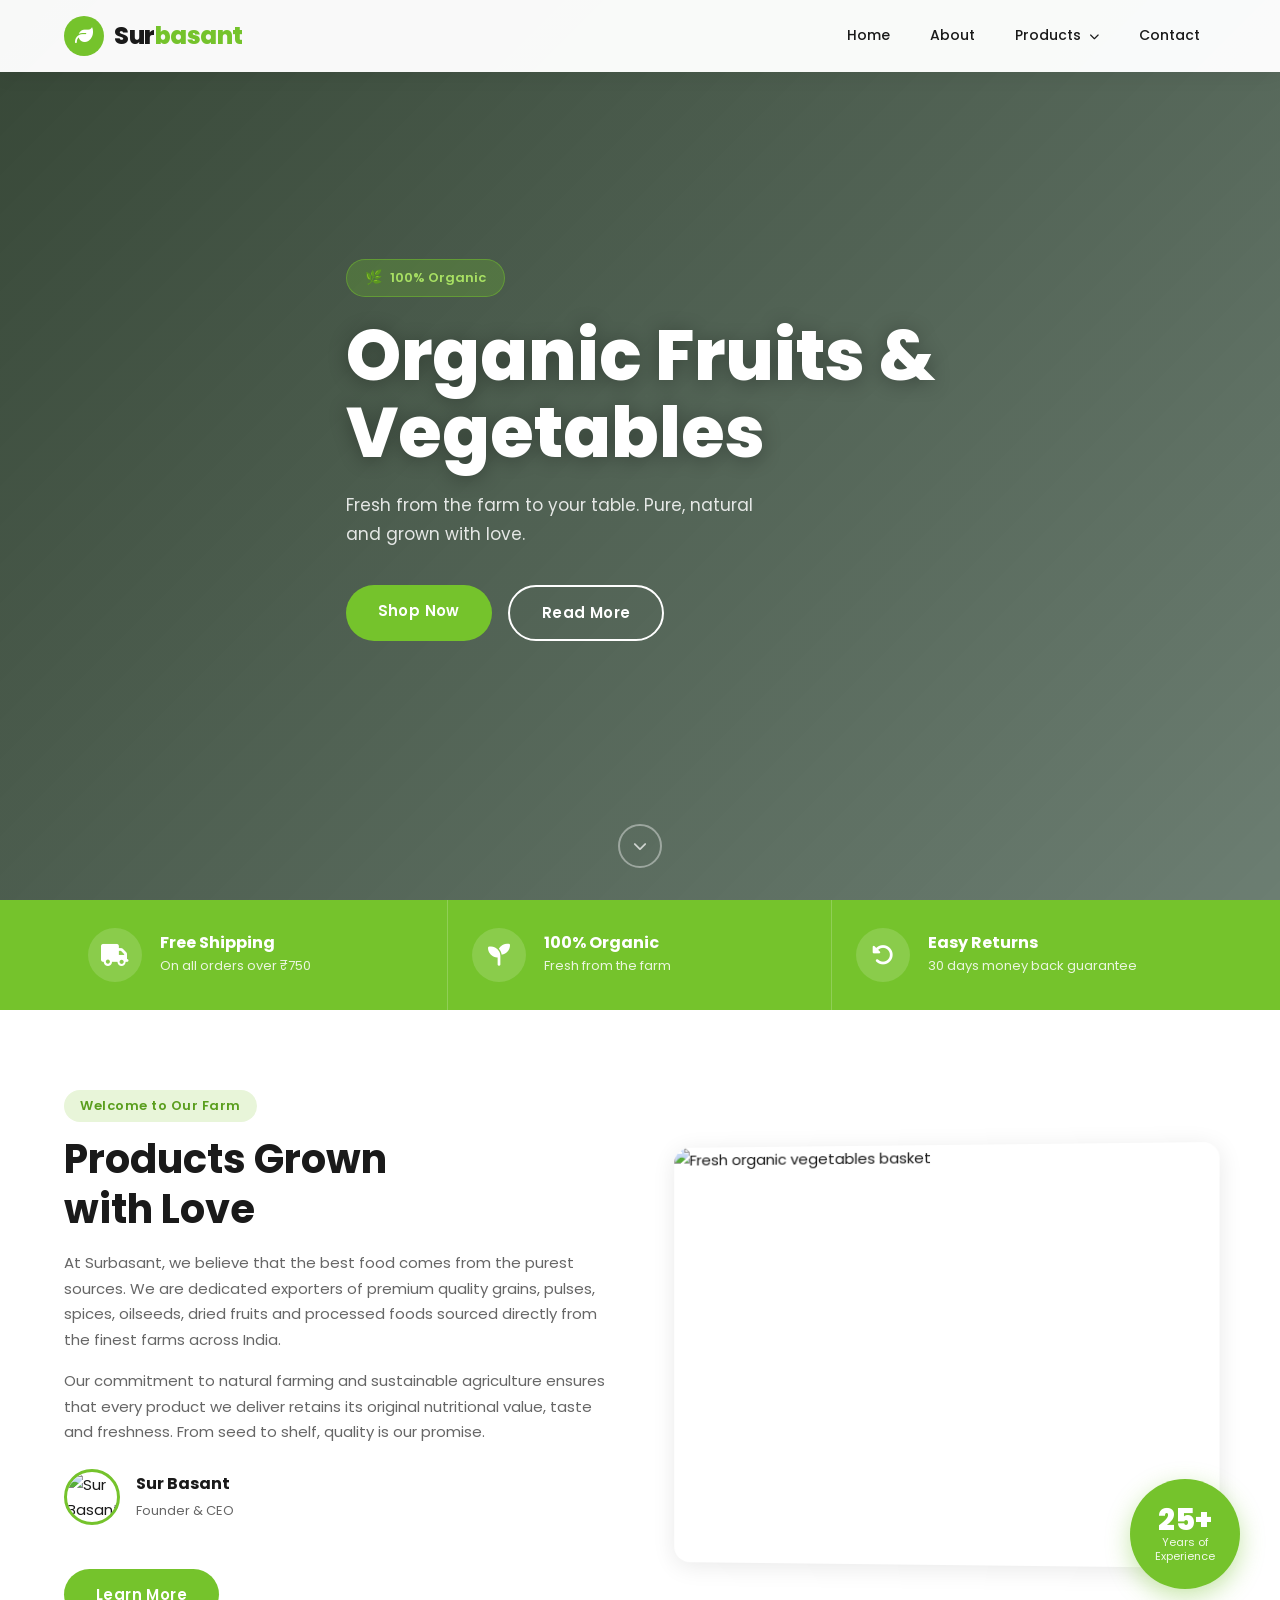
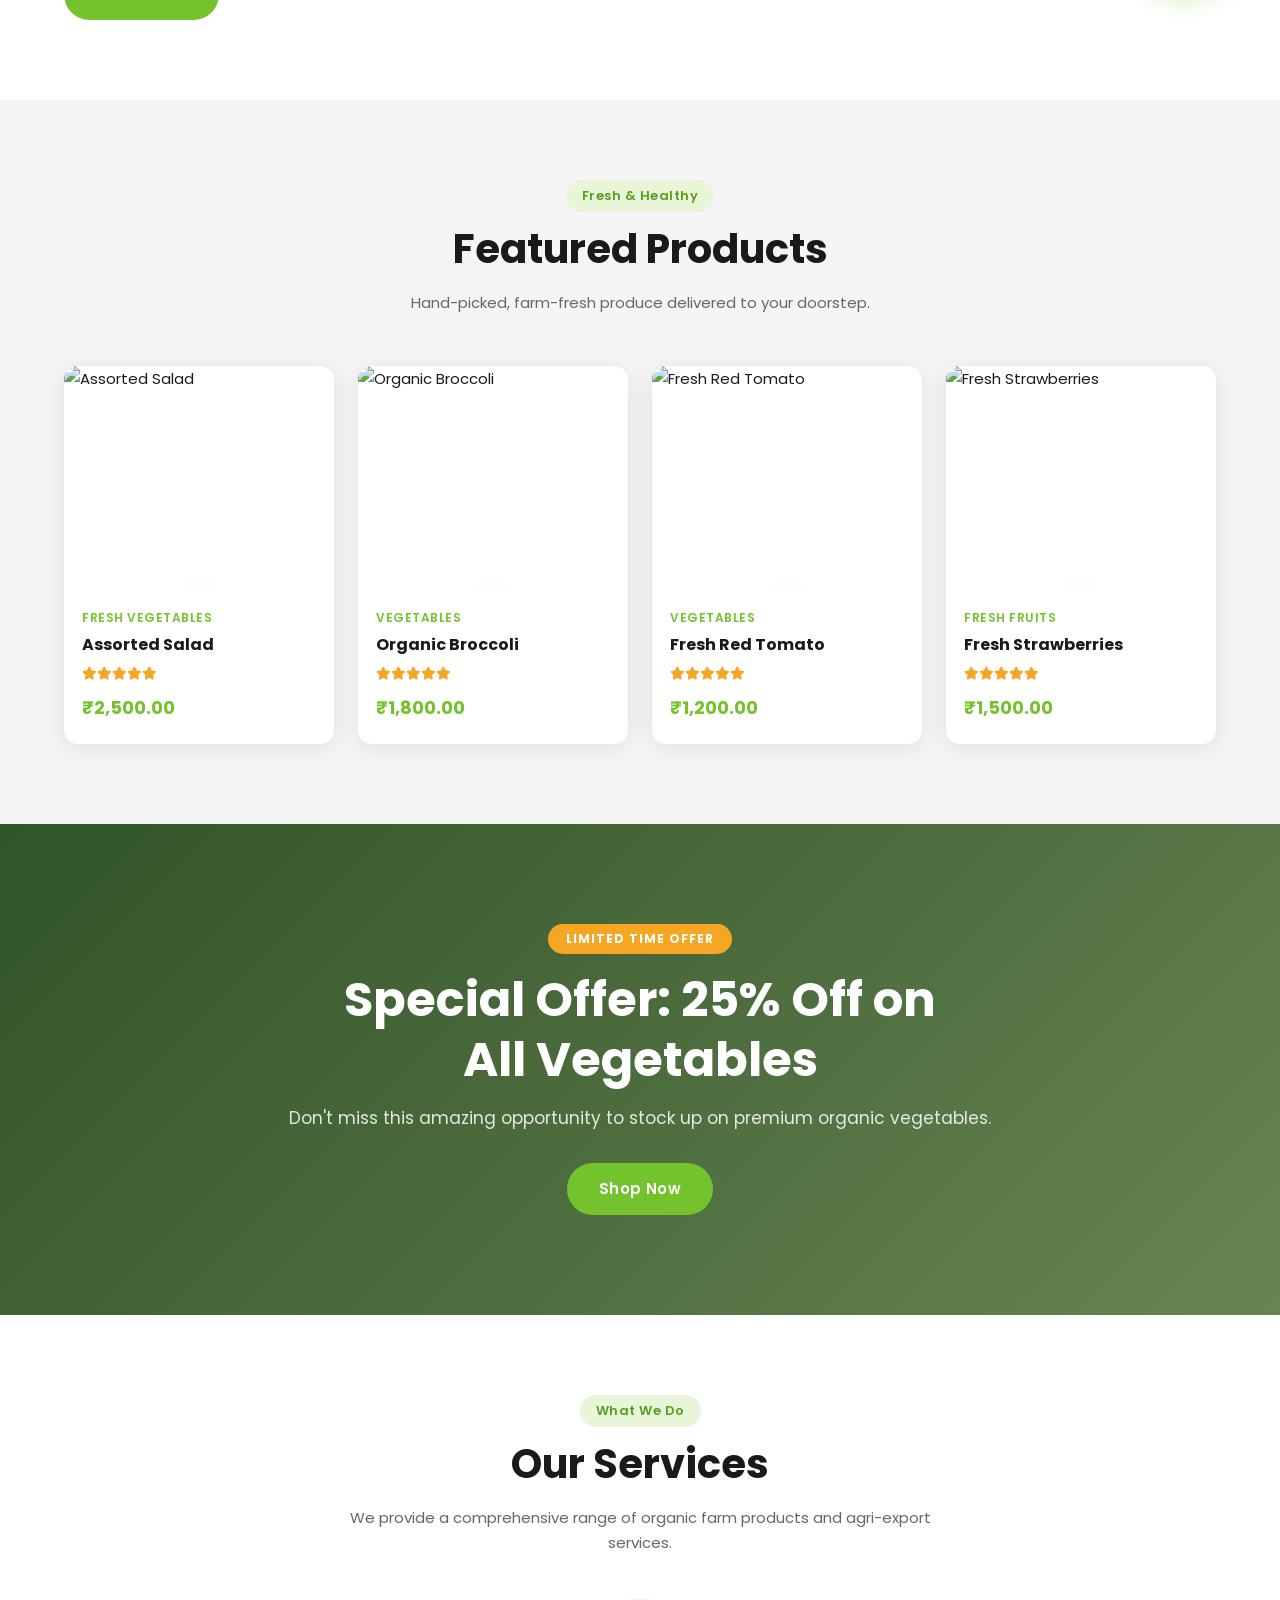
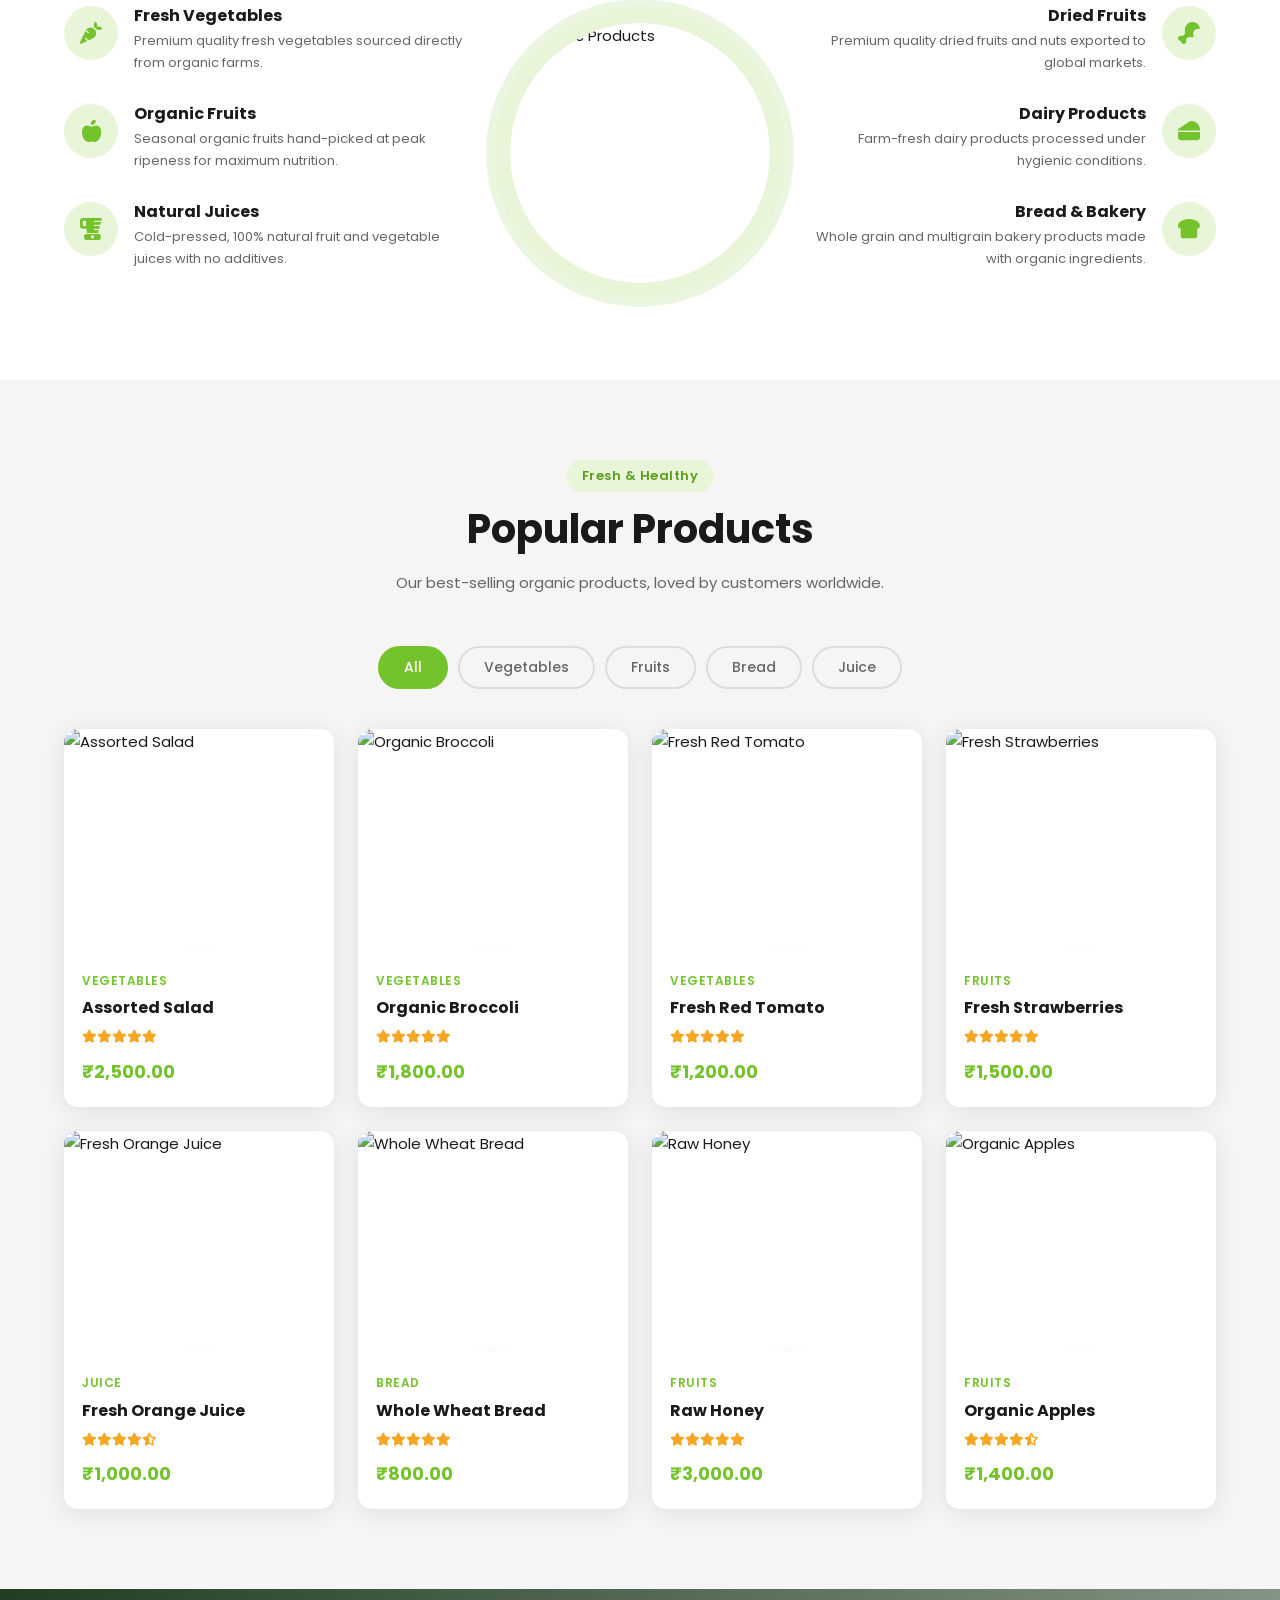
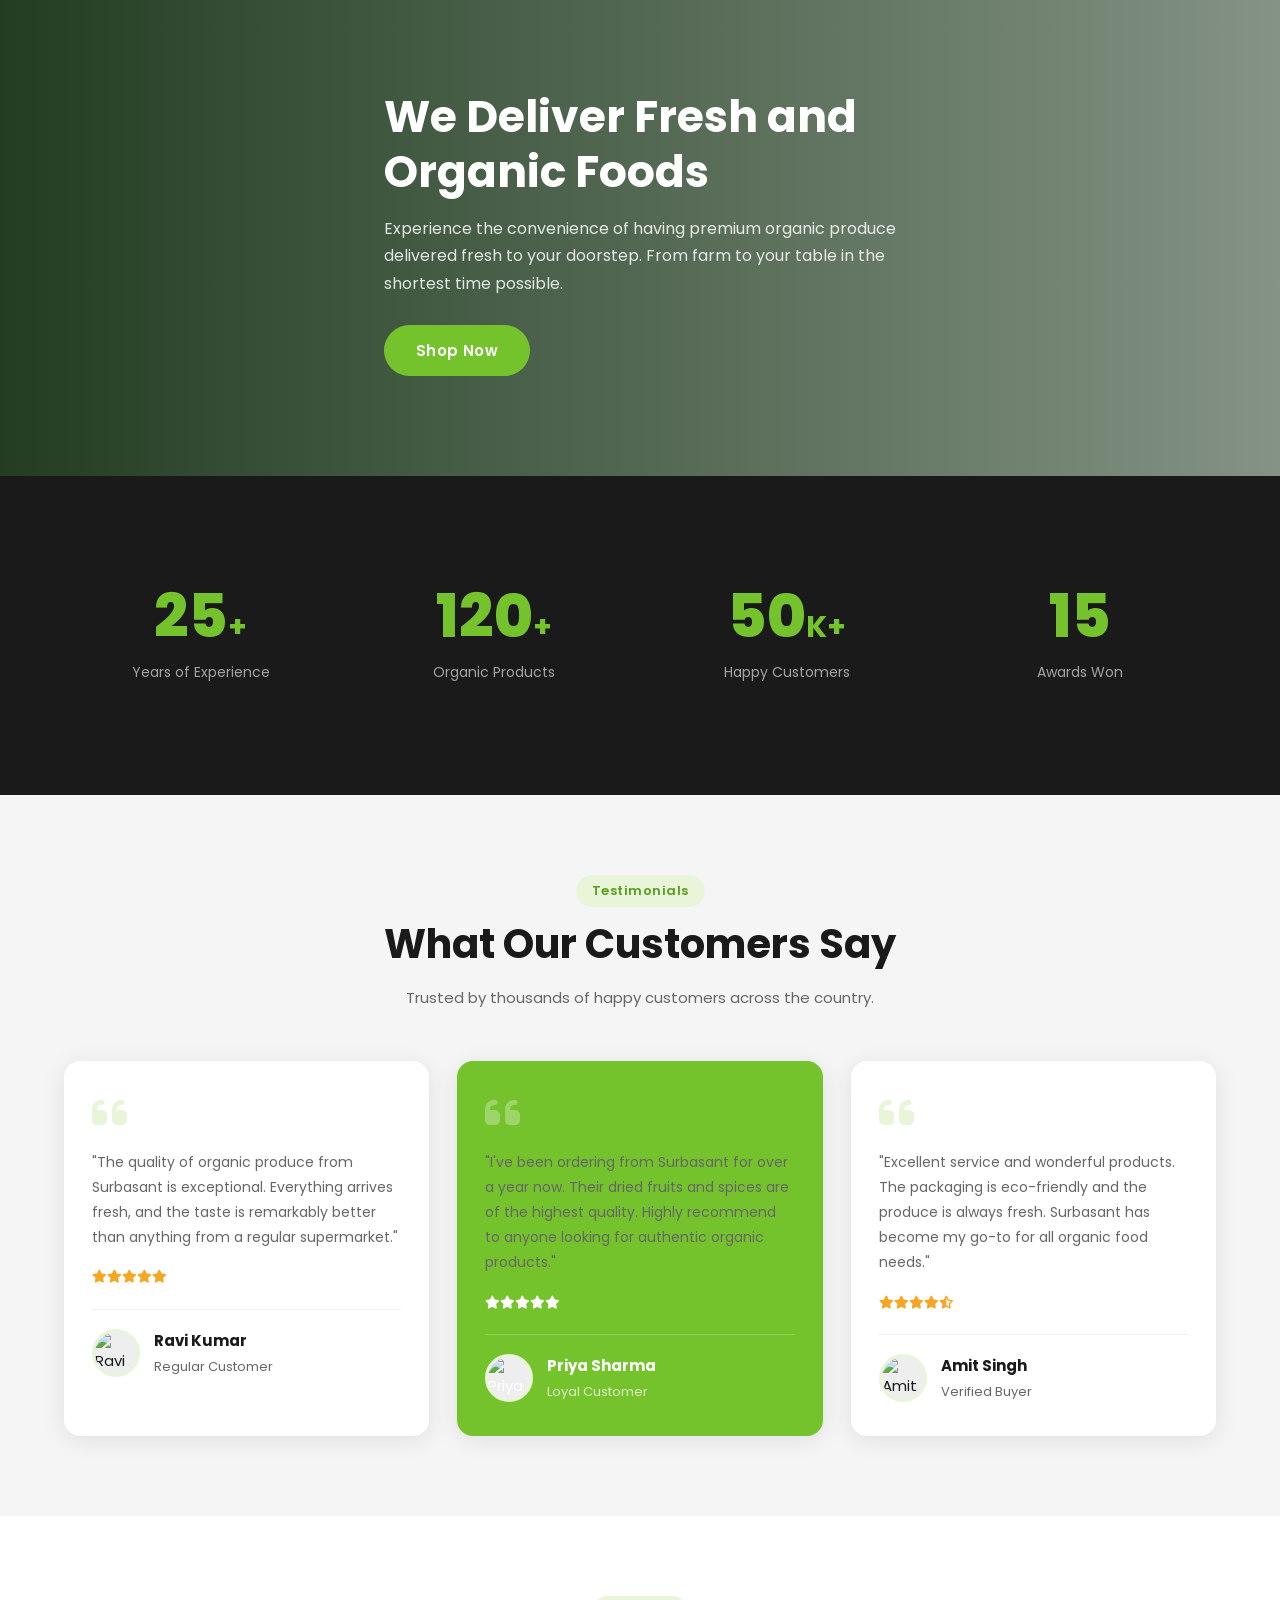
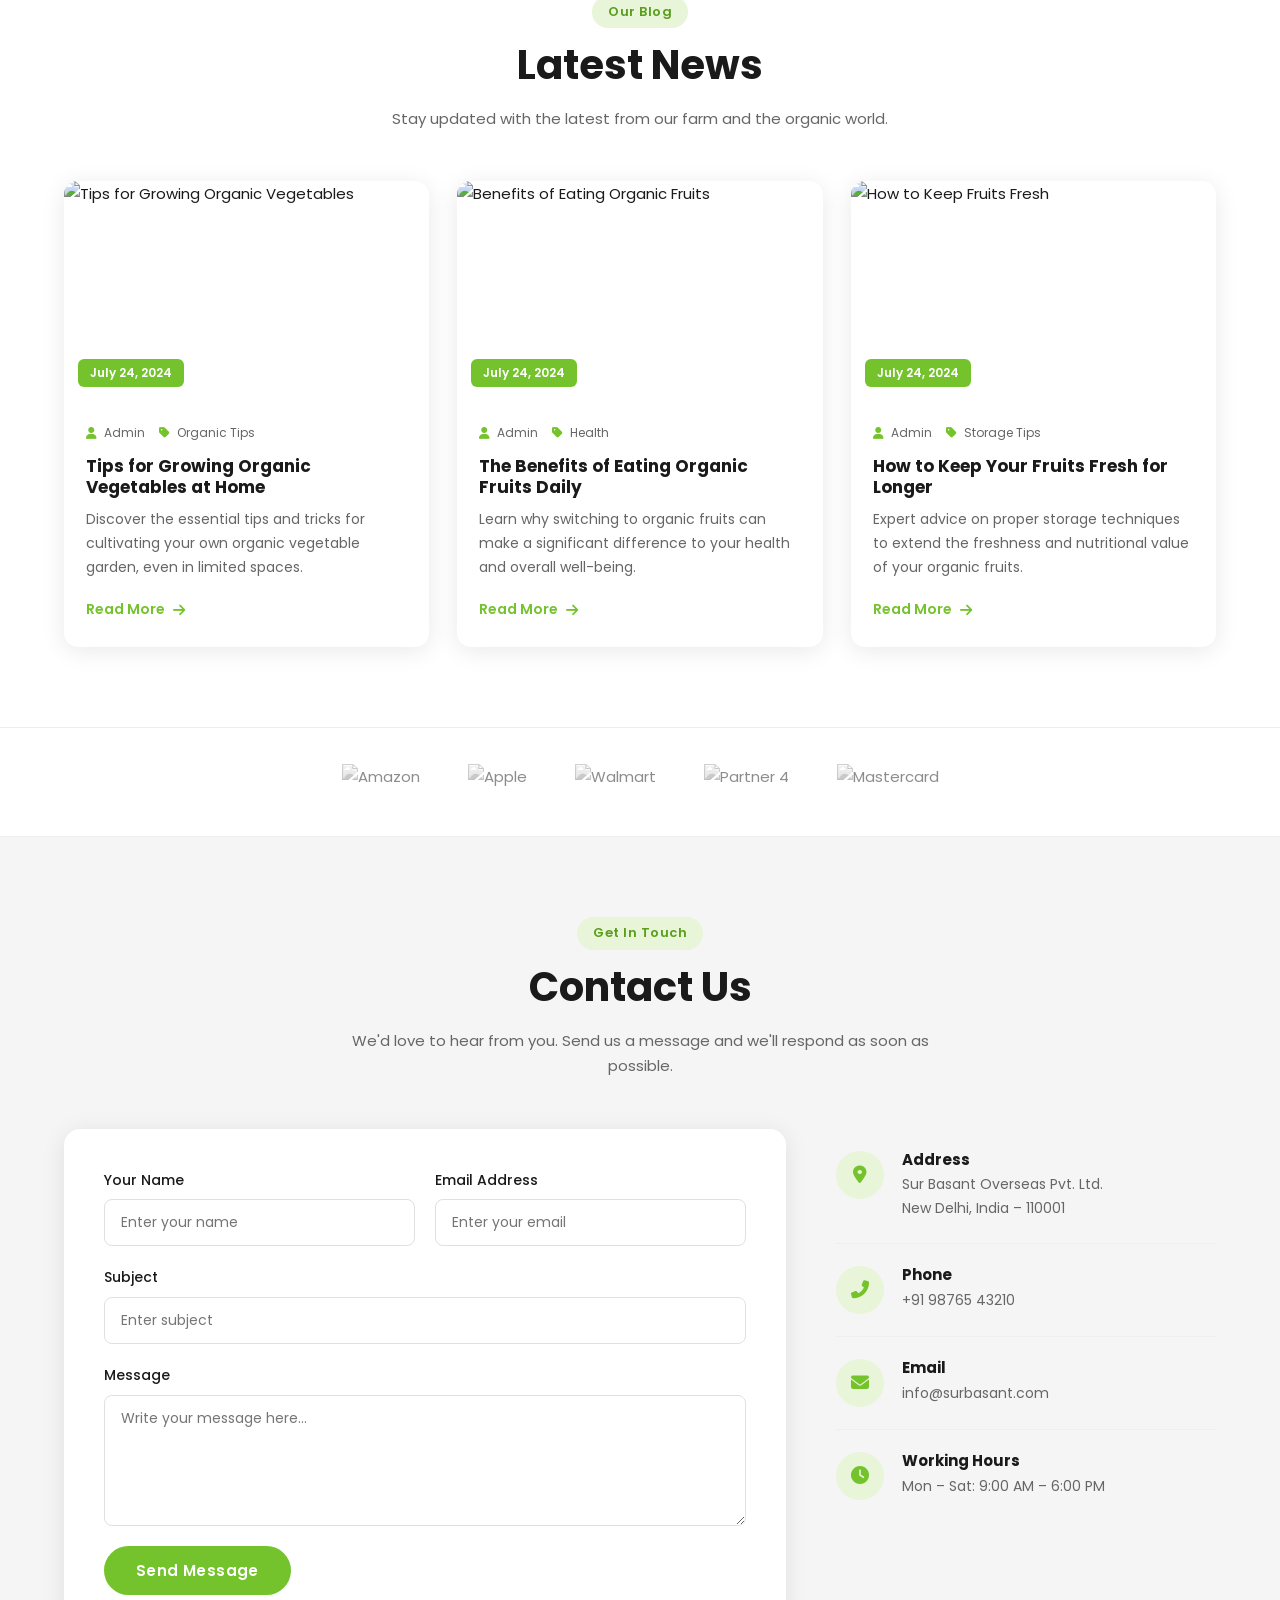
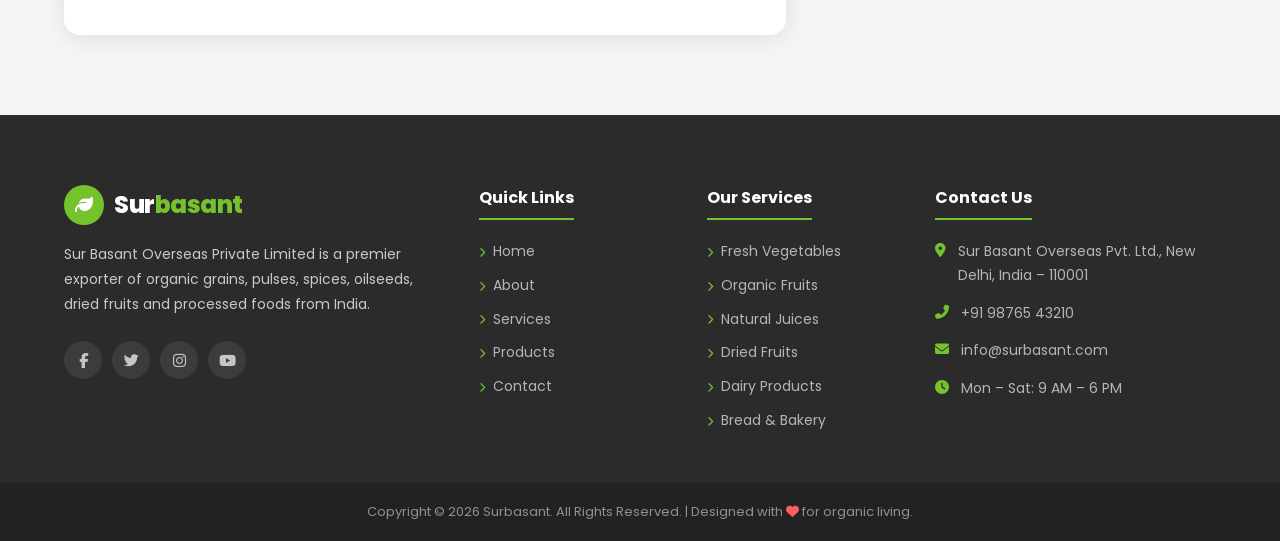
==== commit 7d5dbdc5: "fix: merge products/categories into single menu and fix dropdown hover tunnel issue" ====
--- a/index.html
+++ b/index.html
@@ -31,14 +31,8 @@
             <ul class="dropdown">
               <li><a href="products/basmati-rice.html"><i class="fas fa-seedling"></i> Basmati Rice</a></li>
               <li><a href="products/chickpeas.html"><i class="fas fa-circle"></i> Chickpeas</a></li>
-            </ul>
-          </li>
-          <li class="has-dropdown">
-            <a href="#">Categories <i class="fas fa-chevron-down nav-arrow"></i></a>
-            <ul class="dropdown">
               <li><a href="category/spices.html"><i class="fas fa-pepper-hot"></i> Spices</a></li>
               <li><a href="#"><i class="fas fa-wheat-awn"></i> Grains</a></li>
-              <li><a href="#"><i class="fas fa-circle"></i> Pulses</a></li>
               <li><a href="#"><i class="fas fa-apple-alt"></i> Dried Fruits</a></li>
             </ul>
           </li>
--- a/style.css
+++ b/style.css
@@ -160,6 +160,15 @@
   transition: all 0.25s ease;
   z-index: 100;
   border-top: 3px solid var(--green);
+}
+.dropdown::before {
+  content: '';
+  position: absolute;
+  top: -12px;
+  left: 0;
+  width: 100%;
+  height: 12px;
+  background: transparent;
 }
 .has-dropdown:hover .dropdown {
   opacity: 1;
